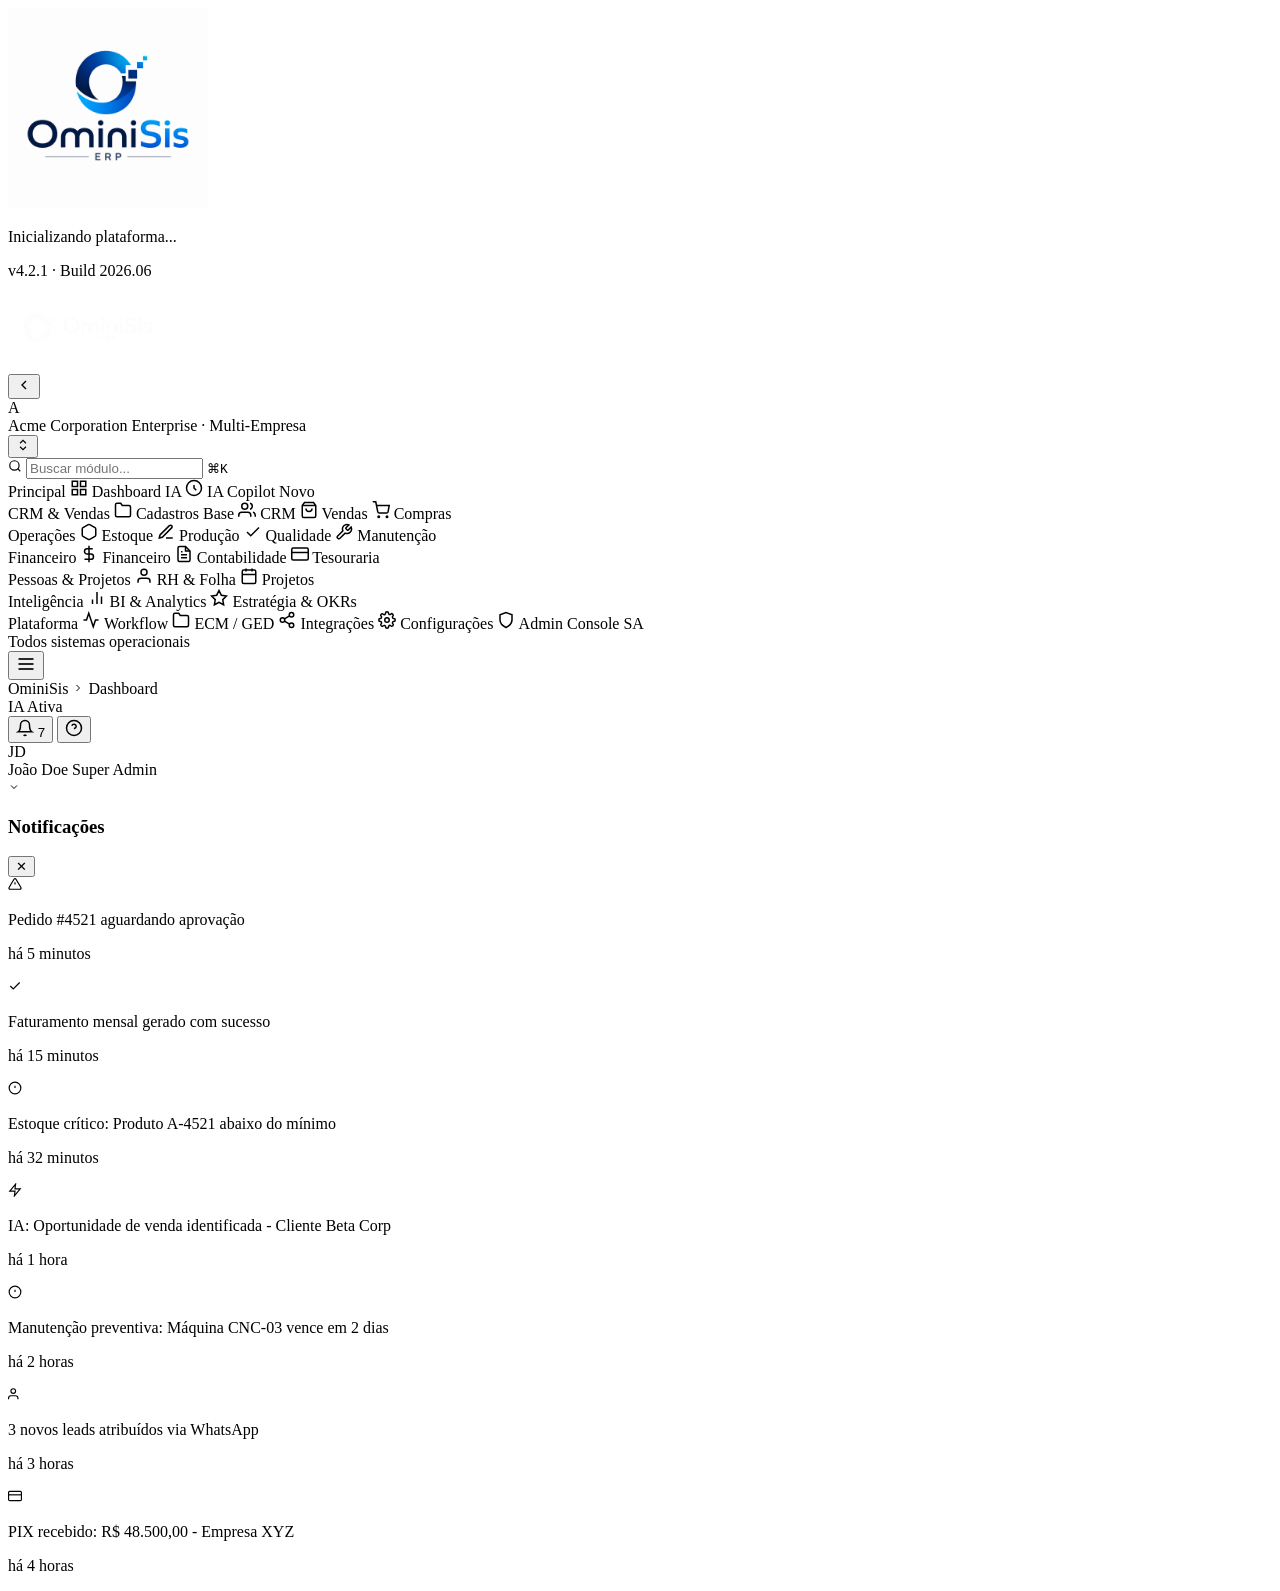
==== index.html @ b54e2d89 "Add files via upload" ====
<!DOCTYPE html>
<html lang="pt-BR">
<head>
  <meta charset="UTF-8" />
  <meta name="viewport" content="width=device-width, initial-scale=1.0" />
  <title>OminiSis Enterprise Platform</title>
  <meta name="description" content="OminiSis Enterprise — Plataforma ERP SaaS completa com IA, CRM, BI, Workflow e muito mais." />
  <link rel="preconnect" href="https://fonts.googleapis.com" />
  <link rel="preconnect" href="https://fonts.gstatic.com" crossorigin />
  <link href="https://fonts.googleapis.com/css2?family=Inter:wght@300;400;500;600;700;800;900&family=JetBrains+Mono:wght@400;500&display=swap" rel="stylesheet" />
  <link rel="stylesheet" href="styles/main.css?v=12" />
  <link rel="stylesheet" href="styles/sidebar.css?v=12" />
  <link rel="stylesheet" href="styles/modules.css?v=12" />
  <link rel="stylesheet" href="styles/charts.css?v=12" />
</head>
<body>
  <!-- Splash Screen -->
  <div id="splash-screen" class="splash-screen">
    <div class="splash-content">
      <div class="splash-logo">
        <div class="splash-icon">
          <!-- Logo Placeholder for Splash -->
          <img src="logo.png" alt="OminiSis Logo" onerror="this.src='https://placehold.co/180x60/0070f2/ffffff?text=OS'" style="max-width:200px; height:auto;">
        </div>
        <div class="splash-brand" style="text-align: center; display:none;">
          <!-- Hide the text brand since the logo already contains the text -->
          <h1 style="font-size: 52px; font-weight: 700; letter-spacing: -1px; margin: 0; color: var(--text-primary);">OminiSis</h1>
          <div style="display: flex; align-items: center; justify-content: center; gap: 12px; margin-top: 4px;">
            <div style="height: 1px; background: var(--text-muted); width: 50px; opacity: 0.6;"></div>
            <span style="font-size: 16px; letter-spacing: 8px; font-weight: 500; color: var(--text-secondary); margin-right: -8px;">ERP</span>
            <div style="height: 1px; background: var(--text-muted); width: 50px; opacity: 0.6;"></div>
          </div>
        </div>
      </div>
      <div class="splash-progress">
        <div class="splash-bar">
          <div class="splash-bar-fill" id="splash-bar-fill"></div>
        </div>
        <p class="splash-status" id="splash-status">Inicializando plataforma...</p>
      </div>
      <div class="splash-version">v4.2.1 · Build 2026.06</div>
    </div>
  </div>

  <!-- Main App -->
  <div id="app" class="app hidden">

    <!-- Sidebar -->
    <aside class="sidebar" id="sidebar">
      <div class="sidebar-header">
        <div class="brand">
          <div class="brand-icon">
            <!-- Logo Placeholder for Sidebar -->
            <img src="logo-white.png" alt="OminiSis" onerror="this.src='https://placehold.co/150x50/2b303b/ffffff?text=OS'" style="width:160px; height:auto;">
          </div>
          <div class="brand-text" style="display: none; flex-direction: column; justify-content: center;">
            <span class="brand-name" style="font-weight: 700; font-size: 18px; letter-spacing: -0.5px; color: #ffffff; line-height: 1;">OminiSis</span>
            <div style="display: flex; align-items: center; gap: 6px; margin-top: 4px;">
              <div style="height: 1px; background: #ffffff; width: 14px; opacity: 0.6;"></div>
              <span class="brand-version" style="font-size: 9px; letter-spacing: 3px; font-weight: 500; color: #ffffff; line-height: 1; margin-right: -3px;">ERP</span>
              <div style="height: 1px; background: #ffffff; width: 14px; opacity: 0.6;"></div>
            </div>
          </div>
        </div>
        <button class="sidebar-collapse-btn" id="sidebar-collapse-btn" title="Recolher menu">
          <svg width="16" height="16" viewBox="0 0 24 24" fill="none" stroke="currentColor" stroke-width="2"><path d="M15 18l-6-6 6-6"/></svg>
        </button>
      </div>

      <!-- Tenant Selector -->
      <div class="tenant-selector">
        <div class="tenant-avatar">A</div>
        <div class="tenant-info">
          <span class="tenant-name">Acme Corporation</span>
          <span class="tenant-plan">Enterprise · Multi-Empresa</span>
        </div>
        <button class="tenant-switch-btn" title="Trocar empresa">
          <svg width="14" height="14" viewBox="0 0 24 24" fill="none" stroke="currentColor" stroke-width="2"><path d="M7 15l5 5 5-5"/><path d="M7 9l5-5 5 5"/></svg>
        </button>
      </div>

      <!-- Search -->
      <div class="sidebar-search">
        <svg width="14" height="14" viewBox="0 0 24 24" fill="none" stroke="currentColor" stroke-width="2"><circle cx="11" cy="11" r="8"/><path d="m21 21-4.35-4.35"/></svg>
        <input type="text" placeholder="Buscar módulo..." id="sidebar-search-input" />
        <kbd>⌘K</kbd>
      </div>

      <!-- Navigation -->
      <nav class="sidebar-nav" id="sidebar-nav">
        <div class="nav-section">
          <span class="nav-section-label">Principal</span>
          <a class="nav-item active" data-module="dashboard" id="nav-dashboard">
            <span class="nav-icon">
              <svg width="18" height="18" viewBox="0 0 24 24" fill="none" stroke="currentColor" stroke-width="2"><rect x="3" y="3" width="7" height="7"/><rect x="14" y="3" width="7" height="7"/><rect x="14" y="14" width="7" height="7"/><rect x="3" y="14" width="7" height="7"/></svg>
            </span>
            <span class="nav-label">Dashboard</span>
            <span class="nav-badge nav-badge-ai">IA</span>
          </a>
          <a class="nav-item" data-module="ai-copilot" id="nav-ai">
            <span class="nav-icon">
              <svg width="18" height="18" viewBox="0 0 24 24" fill="none" stroke="currentColor" stroke-width="2"><path d="M12 2a10 10 0 0 1 10 10 10 10 0 0 1-10 10A10 10 0 0 1 2 12 10 10 0 0 1 12 2"/><path d="M12 8v4l3 3"/></svg>
            </span>
            <span class="nav-label">IA Copilot</span>
            <span class="nav-badge nav-badge-new">Novo</span>
          </a>
        </div>

        <div class="nav-section">
          <span class="nav-section-label">CRM & Vendas</span>
          <a class="nav-item" data-module="masterdata" id="nav-masterdata">
            <span class="nav-icon"><svg width="18" height="18" viewBox="0 0 24 24" fill="none" stroke="currentColor" stroke-width="2"><path d="M22 19a2 2 0 0 1-2 2H4a2 2 0 0 1-2-2V5a2 2 0 0 1 2-2h5l2 3h9a2 2 0 0 1 2 2z"/></svg></span>
            <span class="nav-label">Cadastros Base</span>
          </a>
          <a class="nav-item" data-module="crm" id="nav-crm">
            <span class="nav-icon"><svg width="18" height="18" viewBox="0 0 24 24" fill="none" stroke="currentColor" stroke-width="2"><path d="M17 21v-2a4 4 0 0 0-4-4H5a4 4 0 0 0-4 4v2"/><circle cx="9" cy="7" r="4"/><path d="M23 21v-2a4 4 0 0 0-3-3.87"/><path d="M16 3.13a4 4 0 0 1 0 7.75"/></svg></span>
            <span class="nav-label">CRM</span>
          </a>
          <a class="nav-item" data-module="sales" id="nav-sales">
            <span class="nav-icon"><svg width="18" height="18" viewBox="0 0 24 24" fill="none" stroke="currentColor" stroke-width="2"><path d="M6 2 3 6v14a2 2 0 0 0 2 2h14a2 2 0 0 0 2-2V6l-3-4z"/><line x1="3" y1="6" x2="21" y2="6"/><path d="M16 10a4 4 0 0 1-8 0"/></svg></span>
            <span class="nav-label">Vendas</span>
          </a>
          <a class="nav-item" data-module="purchase" id="nav-purchase">
            <span class="nav-icon"><svg width="18" height="18" viewBox="0 0 24 24" fill="none" stroke="currentColor" stroke-width="2"><circle cx="9" cy="21" r="1"/><circle cx="20" cy="21" r="1"/><path d="M1 1h4l2.68 13.39a2 2 0 0 0 2 1.61h9.72a2 2 0 0 0 2-1.61L23 6H6"/></svg></span>
            <span class="nav-label">Compras</span>
          </a>
        </div>

        <div class="nav-section">
          <span class="nav-section-label">Operações</span>
          <a class="nav-item" data-module="inventory" id="nav-inventory">
            <span class="nav-icon"><svg width="18" height="18" viewBox="0 0 24 24" fill="none" stroke="currentColor" stroke-width="2"><path d="M21 16V8a2 2 0 0 0-1-1.73l-7-4a2 2 0 0 0-2 0l-7 4A2 2 0 0 0 3 8v8a2 2 0 0 0 1 1.73l7 4a2 2 0 0 0 2 0l7-4A2 2 0 0 0 21 16z"/></svg></span>
            <span class="nav-label">Estoque</span>
          </a>
          <a class="nav-item" data-module="production" id="nav-production">
            <span class="nav-icon"><svg width="18" height="18" viewBox="0 0 24 24" fill="none" stroke="currentColor" stroke-width="2"><path d="M12 20h9"/><path d="M16.5 3.5a2.121 2.121 0 0 1 3 3L7 19l-4 1 1-4L16.5 3.5z"/></svg></span>
            <span class="nav-label">Produção</span>
          </a>
          <a class="nav-item" data-module="quality" id="nav-quality">
            <span class="nav-icon"><svg width="18" height="18" viewBox="0 0 24 24" fill="none" stroke="currentColor" stroke-width="2"><polyline points="20 6 9 17 4 12"/></svg></span>
            <span class="nav-label">Qualidade</span>
          </a>
          <a class="nav-item" data-module="maintenance" id="nav-maintenance">
            <span class="nav-icon"><svg width="18" height="18" viewBox="0 0 24 24" fill="none" stroke="currentColor" stroke-width="2"><path d="M14.7 6.3a1 1 0 0 0 0 1.4l1.6 1.6a1 1 0 0 0 1.4 0l3.77-3.77a6 6 0 0 1-7.94 7.94l-6.91 6.91a2.12 2.12 0 0 1-3-3l6.91-6.91a6 6 0 0 1 7.94-7.94l-3.76 3.76z"/></svg></span>
            <span class="nav-label">Manutenção</span>
          </a>
        </div>

        <div class="nav-section">
          <span class="nav-section-label">Financeiro</span>
          <a class="nav-item" data-module="finance" id="nav-finance">
            <span class="nav-icon"><svg width="18" height="18" viewBox="0 0 24 24" fill="none" stroke="currentColor" stroke-width="2"><line x1="12" y1="1" x2="12" y2="23"/><path d="M17 5H9.5a3.5 3.5 0 0 0 0 7h5a3.5 3.5 0 0 1 0 7H6"/></svg></span>
            <span class="nav-label">Financeiro</span>
          </a>
          <a class="nav-item" data-module="accounting" id="nav-accounting">
            <span class="nav-icon"><svg width="18" height="18" viewBox="0 0 24 24" fill="none" stroke="currentColor" stroke-width="2"><path d="M14 2H6a2 2 0 0 0-2 2v16a2 2 0 0 0 2 2h12a2 2 0 0 0 2-2V8z"/><polyline points="14 2 14 8 20 8"/><line x1="16" y1="13" x2="8" y2="13"/><line x1="16" y1="17" x2="8" y2="17"/><polyline points="10 9 9 9 8 9"/></svg></span>
            <span class="nav-label">Contabilidade</span>
          </a>
          <a class="nav-item" data-module="treasury" id="nav-treasury">
            <span class="nav-icon"><svg width="18" height="18" viewBox="0 0 24 24" fill="none" stroke="currentColor" stroke-width="2"><rect x="1" y="4" width="22" height="16" rx="2" ry="2"/><line x1="1" y1="10" x2="23" y2="10"/></svg></span>
            <span class="nav-label">Tesouraria</span>
          </a>
        </div>

        <div class="nav-section">
          <span class="nav-section-label">Pessoas & Projetos</span>
          <a class="nav-item" data-module="hr" id="nav-hr">
            <span class="nav-icon"><svg width="18" height="18" viewBox="0 0 24 24" fill="none" stroke="currentColor" stroke-width="2"><path d="M20 21v-2a4 4 0 0 0-4-4H8a4 4 0 0 0-4 4v2"/><circle cx="12" cy="7" r="4"/></svg></span>
            <span class="nav-label">RH & Folha</span>
          </a>
          <a class="nav-item" data-module="projects" id="nav-projects">
            <span class="nav-icon"><svg width="18" height="18" viewBox="0 0 24 24" fill="none" stroke="currentColor" stroke-width="2"><rect x="3" y="4" width="18" height="18" rx="2" ry="2"/><line x1="16" y1="2" x2="16" y2="6"/><line x1="8" y1="2" x2="8" y2="6"/><line x1="3" y1="10" x2="21" y2="10"/></svg></span>
            <span class="nav-label">Projetos</span>
          </a>
        </div>

        <div class="nav-section">
          <span class="nav-section-label">Inteligência</span>
          <a class="nav-item" data-module="bi" id="nav-bi">
            <span class="nav-icon"><svg width="18" height="18" viewBox="0 0 24 24" fill="none" stroke="currentColor" stroke-width="2"><line x1="18" y1="20" x2="18" y2="10"/><line x1="12" y1="20" x2="12" y2="4"/><line x1="6" y1="20" x2="6" y2="14"/></svg></span>
            <span class="nav-label">BI & Analytics</span>
          </a>
          <a class="nav-item" data-module="strategy" id="nav-strategy">
            <span class="nav-icon"><svg width="18" height="18" viewBox="0 0 24 24" fill="none" stroke="currentColor" stroke-width="2"><polygon points="12 2 15.09 8.26 22 9.27 17 14.14 18.18 21.02 12 17.77 5.82 21.02 7 14.14 2 9.27 8.91 8.26 12 2"/></svg></span>
            <span class="nav-label">Estratégia & OKRs</span>
          </a>
        </div>

        <div class="nav-section">
          <span class="nav-section-label">Plataforma</span>
          <a class="nav-item" data-module="workflow" id="nav-workflow">
            <span class="nav-icon"><svg width="18" height="18" viewBox="0 0 24 24" fill="none" stroke="currentColor" stroke-width="2"><polyline points="22 12 18 12 15 21 9 3 6 12 2 12"/></svg></span>
            <span class="nav-label">Workflow</span>
          </a>
          <a class="nav-item" data-module="documents" id="nav-documents">
            <span class="nav-icon"><svg width="18" height="18" viewBox="0 0 24 24" fill="none" stroke="currentColor" stroke-width="2"><path d="M22 19a2 2 0 0 1-2 2H4a2 2 0 0 1-2-2V5a2 2 0 0 1 2-2h5l2 3h9a2 2 0 0 1 2 2z"/></svg></span>
            <span class="nav-label">ECM / GED</span>
          </a>
          <a class="nav-item" data-module="integrations" id="nav-integrations">
            <span class="nav-icon"><svg width="18" height="18" viewBox="0 0 24 24" fill="none" stroke="currentColor" stroke-width="2"><circle cx="18" cy="5" r="3"/><circle cx="6" cy="12" r="3"/><circle cx="18" cy="19" r="3"/><line x1="8.59" y1="13.51" x2="15.42" y2="17.49"/><line x1="15.41" y1="6.51" x2="8.59" y2="10.49"/></svg></span>
            <span class="nav-label">Integrações</span>
          </a>
          <a class="nav-item" data-module="settings" id="nav-settings">
            <span class="nav-icon"><svg width="18" height="18" viewBox="0 0 24 24" fill="none" stroke="currentColor" stroke-width="2"><circle cx="12" cy="12" r="3"/><path d="M19.4 15a1.65 1.65 0 0 0 .33 1.82l.06.06a2 2 0 0 1-2.83 2.83l-.06-.06a1.65 1.65 0 0 0-1.82-.33 1.65 1.65 0 0 0-1 1.51V21a2 2 0 0 1-4 0v-.09A1.65 1.65 0 0 0 9 19.4a1.65 1.65 0 0 0-1.82.33l-.06.06a2 2 0 0 1-2.83-2.83l.06-.06A1.65 1.65 0 0 0 4.68 15a1.65 1.65 0 0 0-1.51-1H3a2 2 0 0 1 0-4h.09A1.65 1.65 0 0 0 4.6 9a1.65 1.65 0 0 0-.33-1.82l-.06-.06a2 2 0 0 1 2.83-2.83l.06.06A1.65 1.65 0 0 0 9 4.68a1.65 1.65 0 0 0 1-1.51V3a2 2 0 0 1 4 0v.09a1.65 1.65 0 0 0 1 1.51 1.65 1.65 0 0 0 1.82-.33l.06-.06a2 2 0 0 1 2.83 2.83l-.06.06A1.65 1.65 0 0 0 19.4 9a1.65 1.65 0 0 0 1.51 1H21a2 2 0 0 1 0 4h-.09a1.65 1.65 0 0 0-1.51 1z"/></svg></span>
            <span class="nav-label">Configurações</span>
          </a>
          <a class="nav-item" data-module="admin" id="nav-admin">
            <span class="nav-icon"><svg width="18" height="18" viewBox="0 0 24 24" fill="none" stroke="currentColor" stroke-width="2"><path d="M12 22s8-4 8-10V5l-8-3-8 3v7c0 6 8 10 8 10z"/></svg></span>
            <span class="nav-label">Admin Console</span>
            <span class="nav-badge nav-badge-admin">SA</span>
          </a>
        </div>
      </nav>

      <!-- Sidebar Footer -->
      <div class="sidebar-footer">
        <div class="system-health">
          <div class="health-dot health-dot-ok"></div>
          <span>Todos sistemas operacionais</span>
        </div>
      </div>
    </aside>

    <!-- Main Content -->
    <div class="main-wrapper">
      <!-- Top Bar -->
      <header class="topbar">
        <div class="topbar-left">
          <button class="mobile-menu-btn" id="mobile-menu-btn">
            <svg width="20" height="20" viewBox="0 0 24 24" fill="none" stroke="currentColor" stroke-width="2"><line x1="3" y1="12" x2="21" y2="12"/><line x1="3" y1="6" x2="21" y2="6"/><line x1="3" y1="18" x2="21" y2="18"/></svg>
          </button>
          <div class="breadcrumb" id="breadcrumb">
            <span>OminiSis</span>
            <svg width="12" height="12" viewBox="0 0 24 24" fill="none" stroke="currentColor" stroke-width="2"><polyline points="9 18 15 12 9 6"/></svg>
            <span id="breadcrumb-current">Dashboard</span>
          </div>
        </div>
        <div class="topbar-right">
          <div class="topbar-ai-status">
            <div class="ai-pulse"></div>
            <span>IA Ativa</span>
          </div>
          <button class="topbar-btn" id="theme-toggle-btn" title="Alternar Tema" style="display: none;">
            <svg id="theme-icon-moon" width="18" height="18" viewBox="0 0 24 24" fill="none" stroke="currentColor" stroke-width="2"><path d="M21 12.79A9 9 0 1 1 11.21 3 7 7 0 0 0 21 12.79z"></path></svg>
            <svg id="theme-icon-sun" width="18" height="18" viewBox="0 0 24 24" fill="none" stroke="currentColor" stroke-width="2" style="display:none;"><circle cx="12" cy="12" r="5"></circle><line x1="12" y1="1" x2="12" y2="3"></line><line x1="12" y1="21" x2="12" y2="23"></line><line x1="4.22" y1="4.22" x2="5.64" y2="5.64"></line><line x1="18.36" y1="18.36" x2="19.78" y2="19.78"></line><line x1="1" y1="12" x2="3" y2="12"></line><line x1="21" y1="12" x2="23" y2="12"></line><line x1="4.22" y1="19.78" x2="5.64" y2="18.36"></line><line x1="18.36" y1="5.64" x2="19.78" y2="4.22"></line></svg>
          </button>
          <button class="topbar-btn" id="notifications-btn" title="Notificações">
            <svg width="18" height="18" viewBox="0 0 24 24" fill="none" stroke="currentColor" stroke-width="2"><path d="M18 8A6 6 0 0 0 6 8c0 7-3 9-3 9h18s-3-2-3-9"/><path d="M13.73 21a2 2 0 0 1-3.46 0"/></svg>
            <span class="topbar-badge">7</span>
          </button>
          <button class="topbar-btn" title="Ajuda">
            <svg width="18" height="18" viewBox="0 0 24 24" fill="none" stroke="currentColor" stroke-width="2"><circle cx="12" cy="12" r="10"/><path d="M9.09 9a3 3 0 0 1 5.83 1c0 2-3 3-3 3"/><line x1="12" y1="17" x2="12.01" y2="17"/></svg>
          </button>
          <div class="user-menu">
            <div class="user-avatar">JD</div>
            <div class="user-info">
              <span class="user-name">João Doe</span>
              <span class="user-role">Super Admin</span>
            </div>
            <svg width="12" height="12" viewBox="0 0 24 24" fill="none" stroke="currentColor" stroke-width="2"><polyline points="6 9 12 15 18 9"/></svg>
          </div>
        </div>
      </header>

      <!-- Module Content -->
      <main class="content" id="content">
        <!-- Modules loaded dynamically -->
      </main>
    </div>
  </div>

  <!-- Notification Panel -->
  <div class="notification-panel" id="notification-panel">
    <div class="notification-header">
      <h3>Notificações</h3>
      <button class="notif-close" id="notif-close">✕</button>
    </div>
    <div class="notification-list">
      <div class="notif-item notif-unread">
        <div class="notif-icon notif-icon-warning">
          <svg width="14" height="14" viewBox="0 0 24 24" fill="none" stroke="currentColor" stroke-width="2"><path d="M10.29 3.86L1.82 18a2 2 0 0 0 1.71 3h16.94a2 2 0 0 0 1.71-3L13.71 3.86a2 2 0 0 0-3.42 0z"/><line x1="12" y1="9" x2="12" y2="13"/><line x1="12" y1="17" x2="12.01" y2="17"/></svg>
        </div>
        <div class="notif-content">
          <p class="notif-title">Pedido #4521 aguardando aprovação</p>
          <p class="notif-time">há 5 minutos</p>
        </div>
      </div>
      <div class="notif-item notif-unread">
        <div class="notif-icon notif-icon-success">
          <svg width="14" height="14" viewBox="0 0 24 24" fill="none" stroke="currentColor" stroke-width="2"><polyline points="20 6 9 17 4 12"/></svg>
        </div>
        <div class="notif-content">
          <p class="notif-title">Faturamento mensal gerado com sucesso</p>
          <p class="notif-time">há 15 minutos</p>
        </div>
      </div>
      <div class="notif-item notif-unread">
        <div class="notif-icon notif-icon-info">
          <svg width="14" height="14" viewBox="0 0 24 24" fill="none" stroke="currentColor" stroke-width="2"><circle cx="12" cy="12" r="10"/><line x1="12" y1="8" x2="12" y2="12"/><line x1="12" y1="16" x2="12.01" y2="16"/></svg>
        </div>
        <div class="notif-content">
          <p class="notif-title">Estoque crítico: Produto A-4521 abaixo do mínimo</p>
          <p class="notif-time">há 32 minutos</p>
        </div>
      </div>
      <div class="notif-item">
        <div class="notif-icon notif-icon-ai">
          <svg width="14" height="14" viewBox="0 0 24 24" fill="none" stroke="currentColor" stroke-width="2"><polygon points="13 2 3 14 12 14 11 22 21 10 12 10 13 2"/></svg>
        </div>
        <div class="notif-content">
          <p class="notif-title">IA: Oportunidade de venda identificada - Cliente Beta Corp</p>
          <p class="notif-time">há 1 hora</p>
        </div>
      </div>
      <div class="notif-item">
        <div class="notif-icon notif-icon-warning">
          <svg width="14" height="14" viewBox="0 0 24 24" fill="none" stroke="currentColor" stroke-width="2"><circle cx="12" cy="12" r="10"/><line x1="12" y1="8" x2="12" y2="12"/><line x1="12" y1="16" x2="12.01" y2="16"/></svg>
        </div>
        <div class="notif-content">
          <p class="notif-title">Manutenção preventiva: Máquina CNC-03 vence em 2 dias</p>
          <p class="notif-time">há 2 horas</p>
        </div>
      </div>
      <div class="notif-item">
        <div class="notif-icon notif-icon-info">
          <svg width="14" height="14" viewBox="0 0 24 24" fill="none" stroke="currentColor" stroke-width="2"><path d="M17 21v-2a4 4 0 0 0-4-4H5a4 4 0 0 0-4 4v2"/><circle cx="9" cy="7" r="4"/></svg>
        </div>
        <div class="notif-content">
          <p class="notif-title">3 novos leads atribuídos via WhatsApp</p>
          <p class="notif-time">há 3 horas</p>
        </div>
      </div>
      <div class="notif-item">
        <div class="notif-icon notif-icon-success">
          <svg width="14" height="14" viewBox="0 0 24 24" fill="none" stroke="currentColor" stroke-width="2"><rect x="1" y="4" width="22" height="16" rx="2"/><line x1="1" y1="10" x2="23" y2="10"/></svg>
        </div>
        <div class="notif-content">
          <p class="notif-title">PIX recebido: R$ 48.500,00 - Empresa XYZ</p>
          <p class="notif-time">há 4 horas</p>
        </div>
      </div>
    </div>
  </div>

  <!-- Global Modal Container -->
  <div class="modal-overlay" id="modal-overlay" style="display:none;" onclick="if(event.target===this) hideAppModal()">
    <div class="modal-box" id="modal-content">
      <!-- Modal content injected here -->
    </div>
  </div>
  <div id="print-area" class="print-only"></div>

  <script src="js/data.js?v=6"></script>
  <script src="js/charts.js?v=5"></script>
  <script src="js/modules/dashboard.js?v=5"></script>
  <script src="js/modules/cadastros.js?v=16"></script>
  <script src="js/modules/crm.js?v=5"></script>
  <script src="js/modules/sales.js?v=9"></script>
  <script src="js/modules/purchase.js?v=8"></script>
  <script src="js/modules/inventory.js?v=7"></script>
  <script src="js/modules/production.js?v=6"></script>
  <script src="js/modules/quality.js?v=5"></script>
  <script src="js/modules/maintenance.js?v=5"></script>
  <script src="js/modules/finance.js?v=5"></script>
  <script src="js/modules/accounting.js?v=5"></script>
  <script src="js/modules/treasury.js?v=5"></script>
  <script src="js/modules/hr.js?v=5"></script>
  <script src="js/modules/projects.js?v=5"></script>
  <script src="js/modules/bi.js?v=5"></script>
  <script src="js/modules/strategy.js?v=5"></script>
  <script src="js/modules/workflow.js?v=5"></script>
  <script src="js/modules/documents.js?v=5"></script>
  <script src="js/modules/integrations.js?v=5"></script>
  <script src="js/modules/settings.js?v=5"></script>
  <script src="js/modules/admin.js?v=5"></script>
  <script src="js/modules/ai-copilot.js?v=5"></script>
  <script src="js/app.js?v=6"></script>
</body>
</html>
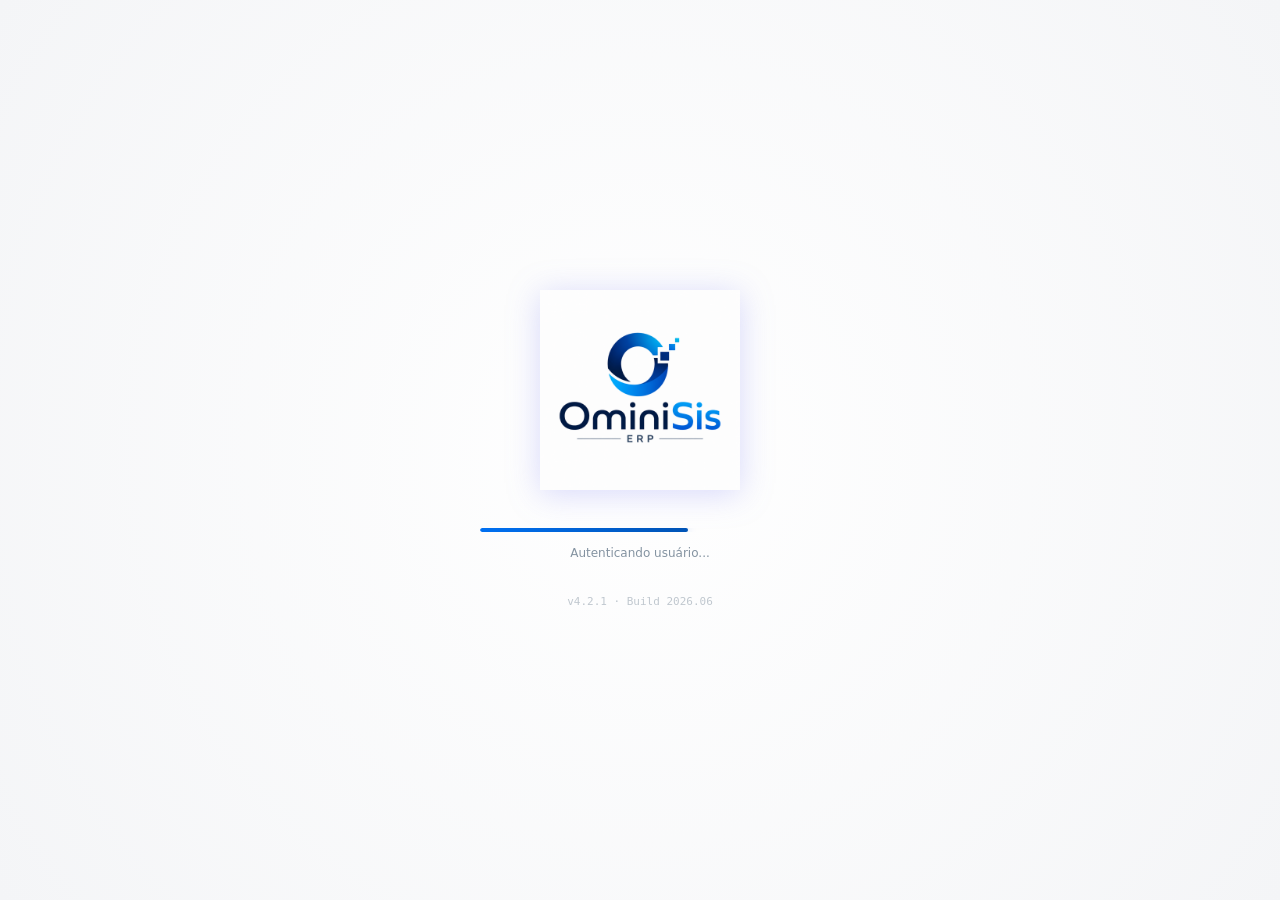
==== commit 0bd99709: "Add files via upload" ====
--- a/index.html
+++ b/index.html
@@ -350,7 +350,7 @@
   </div>
   <div id="print-area" class="print-only"></div>
 
-  <script src="js/data.js?v=6"></script>
+  <script src="js/data.js?v=7"></script>
   <script src="js/charts.js?v=5"></script>
   <script src="js/modules/dashboard.js?v=5"></script>
   <script src="js/modules/cadastros.js?v=16"></script>
@@ -358,7 +358,7 @@
   <script src="js/modules/sales.js?v=9"></script>
   <script src="js/modules/purchase.js?v=8"></script>
   <script src="js/modules/inventory.js?v=7"></script>
-  <script src="js/modules/production.js?v=6"></script>
+  <script src="js/modules/production.js?v=7"></script>
   <script src="js/modules/quality.js?v=5"></script>
   <script src="js/modules/maintenance.js?v=5"></script>
   <script src="js/modules/finance.js?v=5"></script>
--- a/styles/main.css
+++ b/styles/main.css
@@ -0,0 +1,1354 @@
+/* ============================================================
+   OminiSis Enterprise — Main CSS
+   Design System: Dark glassmorphism premium UI
+   ============================================================ */
+
+:root {
+  /* Layout */
+  --sidebar-width: 260px;
+  --sidebar-collapsed-width: 72px;
+  --topbar-height: 64px;
+
+  /* Fiori Light Theme Colors */
+  --bg-base: #f4f5f7; /* Very light gray/blue background */
+  --bg-surface: rgba(255, 255, 255, 0.8);
+  --bg-elevated: #ffffff; /* White cards */
+  --bg-card: #ffffff;
+  --bg-card-hover: #f9f9fc;
+
+  /* Borders */
+  --border-subtle: rgba(0, 0, 0, 0.05);
+  --border-default: rgba(0, 0, 0, 0.1);
+  --border-strong: rgba(0, 0, 0, 0.15);
+
+  /* Typography */
+  --text-primary: #1d2d3e; /* Dark slate text */
+  --text-secondary: #566472;
+  --text-muted: #8493a1;
+  --text-brand: #0f828f;
+
+  /* Brand Colors (Fiori style blues) */
+  --brand-primary: #0070f2;
+  --brand-success: #107e3e;
+  --brand-warning: #e9730c;
+  --brand-danger: #bb0000;
+  --brand-info: #0070f2;
+  --brand-accent: #0f828f;
+
+  /* Sidebar Specific (Dark Sidebar contrast) */
+  --sidebar-bg: #2b303b;
+  --sidebar-text: #ffffff;
+  --sidebar-text-muted: rgba(255, 255, 255, 0.75); /* Whiter text for better contrast */
+  --sidebar-hover: rgba(255,255,255,0.05);
+  --sidebar-active: rgba(0,112,242,0.15);
+  --sidebar-active-border: #0070f2;
+
+  /* Gradients */
+  --grad-brand: linear-gradient(135deg, #0070f2 0%, #0054b6 100%);
+  --grad-success: linear-gradient(135deg, #107e3e 0%, #0c612f 100%);
+  --grad-warning: linear-gradient(135deg, #e9730c 0%, #d97706 100%);
+  --grad-danger: linear-gradient(135deg, #bb0000 0%, #900000 100%);
+  --grad-teal: linear-gradient(135deg, #0f828f 0%, #086d78 100%);
+  
+  /* Shadows (Fiori style softer shadows) */
+  --shadow-sm: 0 1px 3px rgba(0,0,0,0.08);
+  --shadow-md: 0 4px 8px rgba(0,0,0,0.06);
+  --shadow-lg: 0 8px 24px rgba(0,0,0,0.08);
+  --shadow-glow: 0 0 15px rgba(0, 112, 242, 0.15);
+
+  /* Radius */
+  --radius-sm: 4px;
+  --radius-md: 8px;
+  --radius-lg: 12px;
+  --radius-xl: 16px;
+  --radius-full: 9999px;
+
+  /* Transitions */
+  --trans-fast: 150ms ease;
+  --trans-base: 250ms ease;
+  --trans-slow: 400ms cubic-bezier(0.4, 0, 0.2, 1);
+}
+
+/* ============================================================
+   Reset & Base
+   ============================================================ */
+*, *::before, *::after { box-sizing: border-box; margin: 0; padding: 0; }
+
+html { scroll-behavior: smooth; }
+
+body {
+  font-family: 'Inter', system-ui, sans-serif;
+  background: var(--bg-base);
+  color: var(--text-primary);
+  min-height: 100vh;
+  overflow: hidden;
+  font-size: 14px;
+  line-height: 1.5;
+  -webkit-font-smoothing: antialiased;
+}
+
+/* ============================================================
+   Splash Screen
+   ============================================================ */
+.splash-screen {
+  position: fixed;
+  inset: 0;
+  z-index: 9999;
+  background: radial-gradient(circle at 50% 50%, var(--bg-elevated) 0%, var(--bg-base) 100%);
+  display: flex;
+  align-items: center;
+  justify-content: center;
+  transition: opacity 0.5s ease, visibility 0.5s ease;
+}
+
+.splash-screen.fade-out {
+  opacity: 0;
+  visibility: hidden;
+}
+
+.splash-content {
+  display: flex;
+  flex-direction: column;
+  align-items: center;
+  gap: 32px;
+  animation: splashEntrance 0.6s ease forwards;
+}
+
+@keyframes splashEntrance {
+  from { opacity: 0; transform: translateY(20px); }
+  to { opacity: 1; transform: translateY(0); }
+}
+
+.splash-logo {
+  display: flex;
+  align-items: center;
+  gap: 20px;
+}
+
+.splash-icon {
+  animation: logoFloat 3s ease-in-out infinite;
+  filter: drop-shadow(0 4px 16px rgba(99,102,241,0.25));
+}
+
+@keyframes logoFloat {
+  0%, 100% { transform: translateY(0px); }
+  50% { transform: translateY(-8px); }
+}
+
+.splash-brand h1 {
+  font-size: 48px;
+  font-weight: 800;
+  letter-spacing: -2px;
+}
+
+.splash-brand span {
+  font-size: 14px;
+  color: var(--text-secondary);
+  text-transform: uppercase;
+  letter-spacing: 4px;
+  font-weight: 500;
+}
+
+.splash-progress {
+  width: 320px;
+  display: flex;
+  flex-direction: column;
+  gap: 12px;
+  align-items: center;
+}
+
+.splash-bar {
+  width: 100%;
+  height: 4px;
+  background: rgba(255, 255, 255, 0.06);
+  border-radius: var(--radius-full);
+  overflow: hidden;
+}
+
+.splash-bar-fill {
+  height: 100%;
+  width: 0%;
+  background: var(--grad-brand);
+  border-radius: var(--radius-full);
+  transition: width 0.3s ease;
+  box-shadow: 0 0 10px rgba(0, 82, 204, 0.3);
+}
+
+.splash-status {
+  font-size: 12px;
+  color: var(--text-muted);
+  font-weight: 500;
+}
+
+.splash-version {
+  font-family: 'JetBrains Mono', monospace;
+  font-size: 11px;
+  color: var(--text-muted);
+  opacity: 0.5;
+}
+
+/* ============================================================
+   App Layout
+   ============================================================ */
+.app {
+  display: grid;
+  grid-template-columns: var(--sidebar-width) 1fr;
+  height: 100vh;
+  overflow: hidden;
+  transition: grid-template-columns var(--trans-slow);
+}
+
+.app.hidden { display: none; }
+
+.app.sidebar-collapsed {
+  grid-template-columns: var(--sidebar-collapsed-width) 1fr;
+}
+
+.main-wrapper {
+  display: flex;
+  flex-direction: column;
+  overflow: hidden;
+  min-width: 0;
+}
+
+/* ============================================================
+   Topbar
+   ============================================================ */
+.topbar {
+  height: var(--topbar-height);
+  background: var(--bg-surface);
+  border-bottom: 1px solid var(--border-subtle);
+  display: flex;
+  align-items: center;
+  justify-content: space-between;
+  padding: 0 24px;
+  flex-shrink: 0;
+  position: relative;
+  z-index: 10;
+  backdrop-filter: blur(12px);
+}
+
+.topbar-left { display: flex; align-items: center; gap: 16px; }
+.topbar-right { display: flex; align-items: center; gap: 12px; }
+
+.mobile-menu-btn {
+  display: none;
+  background: none;
+  border: none;
+  color: var(--text-secondary);
+  cursor: pointer;
+  padding: 6px;
+  border-radius: var(--radius-sm);
+  transition: color var(--trans-fast), background var(--trans-fast);
+}
+
+.mobile-menu-btn:hover { color: var(--text-primary); background: var(--bg-elevated); }
+
+.breadcrumb {
+  display: flex;
+  align-items: center;
+  gap: 8px;
+  font-size: 13px;
+  color: var(--text-muted);
+}
+
+.breadcrumb span:last-child { color: var(--text-primary); font-weight: 500; }
+
+.topbar-ai-status {
+  display: flex;
+  align-items: center;
+  gap: 6px;
+  background: rgba(99,102,241,0.08);
+  border: 1px solid rgba(99,102,241,0.2);
+  border-radius: var(--radius-full);
+  padding: 4px 12px;
+  font-size: 12px;
+  color: var(--text-brand);
+  font-weight: 500;
+}
+
+.ai-pulse {
+  width: 7px;
+  height: 7px;
+  border-radius: 50%;
+  background: var(--brand-primary);
+  animation: pulse 2s ease-in-out infinite;
+}
+
+@keyframes pulse {
+  0%, 100% { opacity: 1; transform: scale(1); }
+  50% { opacity: 0.5; transform: scale(0.8); }
+}
+
+.topbar-btn {
+  position: relative;
+  background: none;
+  border: none;
+  color: var(--text-secondary);
+  cursor: pointer;
+  padding: 8px;
+  border-radius: var(--radius-sm);
+  transition: color var(--trans-fast), background var(--trans-fast);
+}
+
+.topbar-btn:hover { color: var(--text-primary); background: var(--bg-elevated); }
+
+.topbar-badge {
+  position: absolute;
+  top: 2px; right: 2px;
+  background: var(--brand-danger);
+  color: white;
+  font-size: 9px;
+  font-weight: 700;
+  width: 16px; height: 16px;
+  border-radius: 50%;
+  display: flex;
+  align-items: center;
+  justify-content: center;
+}
+
+.user-menu {
+  display: flex;
+  align-items: center;
+  gap: 10px;
+  padding: 6px 12px;
+  border-radius: var(--radius-md);
+  cursor: pointer;
+  transition: background var(--trans-fast);
+}
+
+.user-menu:hover { background: var(--bg-elevated); }
+
+.user-avatar {
+  width: 32px; height: 32px;
+  border-radius: 50%;
+  background: var(--grad-brand);
+  display: flex;
+  align-items: center;
+  justify-content: center;
+  font-size: 12px;
+  font-weight: 700;
+  color: white;
+  flex-shrink: 0;
+}
+
+.user-info { display: flex; flex-direction: column; }
+.user-name { font-size: 13px; font-weight: 600; color: var(--text-primary); }
+.user-role { font-size: 11px; color: var(--text-muted); }
+
+/* ============================================================
+   Content Area
+   ============================================================ */
+.content {
+  flex: 1;
+  overflow-y: auto;
+  padding: 24px;
+  background: var(--bg-base);
+  scroll-behavior: smooth;
+}
+
+.content::-webkit-scrollbar { width: 6px; }
+.content::-webkit-scrollbar-track { background: transparent; }
+.content::-webkit-scrollbar-thumb { background: var(--border-default); border-radius: 3px; }
+.content::-webkit-scrollbar-thumb:hover { background: var(--border-strong); }
+
+/* ============================================================
+   Module Header
+   ============================================================ */
+.module-header {
+  display: flex;
+  align-items: flex-start;
+  justify-content: space-between;
+  margin-bottom: 28px;
+  gap: 16px;
+}
+
+.module-title-area { display: flex; flex-direction: column; gap: 4px; }
+
+.module-title {
+  font-size: 26px;
+  font-weight: 800;
+  color: var(--text-primary);
+  letter-spacing: -0.5px;
+  display: flex;
+  align-items: center;
+  gap: 12px;
+}
+
+.module-subtitle {
+  font-size: 13px;
+  color: var(--text-secondary);
+}
+
+.module-actions {
+  display: flex;
+  align-items: center;
+  gap: 10px;
+  flex-shrink: 0;
+}
+
+/* ============================================================
+   Buttons
+   ============================================================ */
+.btn {
+  display: inline-flex;
+  align-items: center;
+  gap: 8px;
+  padding: 8px 16px;
+  border-radius: var(--radius-md);
+  font-size: 13px;
+  font-weight: 600;
+  cursor: pointer;
+  border: none;
+  transition: all var(--trans-fast);
+  text-decoration: none;
+  white-space: nowrap;
+  font-family: inherit;
+}
+
+.btn-primary {
+  background: var(--grad-brand);
+  color: white;
+  box-shadow: 0 2px 12px rgba(99,102,241,0.3);
+}
+
+.btn-primary:hover {
+  transform: translateY(-1px);
+  box-shadow: 0 4px 20px rgba(99,102,241,0.4);
+}
+
+.btn-secondary {
+  background: var(--bg-elevated);
+  color: var(--text-primary);
+  border: 1px solid var(--border-default);
+}
+
+.btn-secondary:hover { background: var(--bg-card-hover); border-color: var(--border-strong); }
+
+.btn-ghost {
+  background: transparent;
+  color: var(--text-secondary);
+  border: 1px solid var(--border-subtle);
+}
+
+.btn-ghost:hover { background: var(--bg-elevated); color: var(--text-primary); }
+
+.btn-success {
+  background: var(--grad-success);
+  color: white;
+}
+
+.btn-danger {
+  background: var(--grad-danger);
+  color: white;
+}
+
+.btn-sm {
+  padding: 5px 10px;
+  font-size: 12px;
+  border-radius: var(--radius-sm);
+  gap: 5px;
+}
+
+.btn-icon {
+  padding: 8px;
+  border-radius: var(--radius-sm);
+}
+
+/* ============================================================
+   Cards
+   ============================================================ */
+.card {
+  background: var(--bg-card);
+  border: 1px solid var(--border-subtle);
+  border-radius: var(--radius-lg);
+  padding: 20px;
+  transition: border-color var(--trans-fast), transform var(--trans-fast), box-shadow var(--trans-fast);
+}
+
+.card:hover {
+  border-color: var(--border-default);
+}
+
+.card-header {
+  display: flex;
+  align-items: center;
+  justify-content: space-between;
+  margin-bottom: 16px;
+}
+
+.card-title {
+  font-size: 14px;
+  font-weight: 700;
+  color: var(--text-primary);
+}
+
+.card-subtitle {
+  font-size: 12px;
+  color: var(--text-muted);
+  margin-top: 2px;
+}
+
+/* KPI Cards */
+.kpi-grid {
+  display: grid;
+  grid-template-columns: repeat(auto-fit, minmax(220px, 1fr));
+  gap: 16px;
+  margin-bottom: 28px;
+}
+
+.kpi-card {
+  background: var(--bg-card);
+  border: 1px solid var(--border-subtle);
+  border-radius: var(--radius-lg);
+  padding: 20px;
+  position: relative;
+  overflow: hidden;
+  cursor: pointer;
+  transition: all var(--trans-base);
+}
+
+.kpi-card::before {
+  content: '';
+  position: absolute;
+  top: 0; left: 0; right: 0;
+  height: 3px;
+  border-radius: var(--radius-lg) var(--radius-lg) 0 0;
+}
+
+.kpi-card.kpi-primary::before { background: var(--grad-brand); }
+.kpi-card.kpi-success::before { background: var(--grad-success); }
+.kpi-card.kpi-warning::before { background: var(--grad-warning); }
+.kpi-card.kpi-danger::before { background: var(--grad-danger); }
+.kpi-card.kpi-info::before { background: var(--grad-teal); }
+
+.kpi-card:hover {
+  border-color: var(--border-default);
+  transform: translateY(-2px);
+  box-shadow: var(--shadow-md);
+}
+
+.kpi-header {
+  display: flex;
+  align-items: center;
+  justify-content: space-between;
+  margin-bottom: 12px;
+}
+
+.kpi-icon {
+  width: 40px; height: 40px;
+  border-radius: var(--radius-md);
+  display: flex;
+  align-items: center;
+  justify-content: center;
+}
+
+.kpi-icon.kpi-primary { background: rgba(99,102,241,0.15); color: var(--brand-primary); }
+.kpi-icon.kpi-success { background: rgba(16,185,129,0.15); color: var(--brand-success); }
+.kpi-icon.kpi-warning { background: rgba(245,158,11,0.15); color: var(--brand-warning); }
+.kpi-icon.kpi-danger { background: rgba(239,68,68,0.15); color: var(--brand-danger); }
+.kpi-icon.kpi-info { background: rgba(6,182,212,0.15); color: var(--brand-accent); }
+
+.kpi-trend {
+  display: flex;
+  align-items: center;
+  gap: 4px;
+  font-size: 12px;
+  font-weight: 600;
+  padding: 3px 8px;
+  border-radius: var(--radius-full);
+}
+
+.kpi-trend.up { background: rgba(16,185,129,0.15); color: var(--brand-success); }
+.kpi-trend.down { background: rgba(239,68,68,0.15); color: var(--brand-danger); }
+
+.kpi-value {
+  font-size: 28px;
+  font-weight: 800;
+  color: var(--text-primary);
+  letter-spacing: -1px;
+  line-height: 1;
+  margin-bottom: 4px;
+}
+
+.kpi-label { font-size: 12px; color: var(--text-muted); font-weight: 500; }
+
+.kpi-sparkline {
+  height: 40px;
+  margin-top: 12px;
+  opacity: 0.7;
+}
+
+/* ============================================================
+   Tables
+   ============================================================ */
+.table-container {
+  overflow: auto;
+  border-radius: var(--radius-lg);
+  border: 1px solid var(--border-subtle);
+}
+
+table {
+  width: 100%;
+  border-collapse: collapse;
+}
+
+thead th {
+  background: var(--bg-elevated);
+  padding: 12px 16px;
+  text-align: left;
+  font-size: 11px;
+  font-weight: 700;
+  color: var(--text-muted);
+  text-transform: uppercase;
+  letter-spacing: 0.8px;
+  white-space: nowrap;
+  border-bottom: 1px solid var(--border-subtle);
+  position: sticky;
+  top: 0;
+}
+
+tbody td {
+  padding: 12px 16px;
+  font-size: 13px;
+  color: var(--text-primary);
+  border-bottom: 1px solid var(--border-subtle);
+  white-space: nowrap;
+}
+
+tbody tr:last-child td { border-bottom: none; }
+
+tbody tr {
+  background: var(--bg-card);
+  transition: background var(--trans-fast);
+  cursor: pointer;
+}
+
+tbody tr:hover { background: var(--bg-card-hover); }
+
+/* ============================================================
+   Badges & Status
+   ============================================================ */
+.badge {
+  display: inline-flex;
+  align-items: center;
+  gap: 4px;
+  padding: 3px 8px;
+  border-radius: var(--radius-full);
+  font-size: 11px;
+  font-weight: 600;
+}
+
+.badge-success { background: rgba(16,185,129,0.15); color: var(--brand-success); }
+.badge-warning { background: rgba(245,158,11,0.15); color: var(--brand-warning); }
+.badge-danger { background: rgba(239,68,68,0.15); color: var(--brand-danger); }
+.badge-info { background: rgba(59,130,246,0.15); color: var(--brand-info); }
+.badge-primary { background: rgba(99,102,241,0.15); color: var(--brand-primary); }
+.badge-muted { background: rgba(255,255,255,0.06); color: var(--text-muted); }
+
+/* Status dot */
+.status-dot {
+  width: 8px; height: 8px;
+  border-radius: 50%;
+  display: inline-block;
+  flex-shrink: 0;
+}
+
+.status-dot-success { background: var(--brand-success); box-shadow: 0 0 6px rgba(16,185,129,0.5); }
+.status-dot-warning { background: var(--brand-warning); box-shadow: 0 0 6px rgba(245,158,11,0.5); }
+.status-dot-danger { background: var(--brand-danger); box-shadow: 0 0 6px rgba(239,68,68,0.5); }
+.status-dot-muted { background: var(--text-muted); }
+
+/* ============================================================
+   Grid Layouts
+   ============================================================ */
+.grid-2 { display: grid; grid-template-columns: 1fr 1fr; gap: 20px; }
+.grid-3 { display: grid; grid-template-columns: 1fr 1fr 1fr; gap: 20px; }
+.grid-4 { display: grid; grid-template-columns: 1fr 1fr 1fr 1fr; gap: 16px; }
+
+.grid-2-1 { display: grid; grid-template-columns: 2fr 1fr; gap: 20px; }
+.grid-1-2 { display: grid; grid-template-columns: 1fr 2fr; gap: 20px; }
+
+/* ============================================================
+   Tabs
+   ============================================================ */
+.tab-nav {
+  display: flex;
+  gap: 2px;
+  background: var(--bg-elevated);
+  border-radius: var(--radius-md);
+  padding: 3px;
+  margin-bottom: 24px;
+  border: 1px solid var(--border-subtle);
+}
+
+.tab-btn {
+  display: flex;
+  align-items: center;
+  gap: 6px;
+  padding: 7px 16px;
+  border-radius: calc(var(--radius-md) - 2px);
+  font-size: 13px;
+  font-weight: 500;
+  color: var(--text-muted);
+  cursor: pointer;
+  background: none;
+  border: none;
+  transition: all var(--trans-fast);
+  white-space: nowrap;
+  font-family: inherit;
+}
+
+.tab-btn:hover { color: var(--text-primary); background: rgba(255,255,255,0.04); }
+
+.tab-btn.active {
+  background: var(--bg-card);
+  color: var(--text-primary);
+  font-weight: 600;
+  box-shadow: var(--shadow-sm);
+}
+
+/* ============================================================
+   Forms
+   ============================================================ */
+.form-group { display: flex; flex-direction: column; gap: 6px; margin-bottom: 16px; }
+.form-label { font-size: 12px; font-weight: 600; color: var(--text-secondary); text-transform: uppercase; letter-spacing: 0.5px; }
+
+.form-input {
+  background: var(--bg-elevated);
+  border: 1px solid var(--border-default);
+  border-radius: var(--radius-md);
+  padding: 10px 14px;
+  font-size: 14px;
+  color: var(--text-primary);
+  font-family: inherit;
+  transition: border-color var(--trans-fast), box-shadow var(--trans-fast);
+  outline: none;
+}
+
+.form-input:focus {
+  border-color: var(--brand-primary);
+  box-shadow: 0 0 0 3px rgba(99,102,241,0.15);
+}
+
+.form-input::placeholder { color: var(--text-muted); }
+
+.form-select {
+  background: var(--bg-elevated);
+  border: 1px solid var(--border-default);
+  border-radius: var(--radius-md);
+  padding: 10px 14px;
+  font-size: 14px;
+  color: var(--text-primary);
+  font-family: inherit;
+  cursor: pointer;
+  outline: none;
+  appearance: none;
+}
+
+/* ============================================================
+   Progress Bars
+   ============================================================ */
+.progress-bar {
+  height: 6px;
+  background: rgba(255,255,255,0.06);
+  border-radius: var(--radius-full);
+  overflow: hidden;
+}
+
+.progress-fill {
+  height: 100%;
+  border-radius: var(--radius-full);
+  transition: width 0.6s cubic-bezier(0.4, 0, 0.2, 1);
+}
+
+.progress-fill-primary { background: var(--grad-brand); }
+.progress-fill-success { background: var(--grad-success); }
+.progress-fill-warning { background: var(--grad-warning); }
+.progress-fill-danger { background: var(--grad-danger); }
+.progress-fill-info { background: var(--grad-teal); }
+
+/* ============================================================
+   Notification Panel
+   ============================================================ */
+.notification-panel {
+  position: fixed;
+  top: 0; right: 0;
+  width: 380px;
+  height: 100vh;
+  background: var(--bg-card);
+  border-left: 1px solid var(--border-subtle);
+  z-index: 100;
+  transform: translateX(100%);
+  transition: transform var(--trans-slow);
+  display: flex;
+  flex-direction: column;
+  box-shadow: -8px 0 32px rgba(0,0,0,0.4);
+}
+
+.notification-panel.open { transform: translateX(0); }
+
+.notification-header {
+  display: flex;
+  align-items: center;
+  justify-content: space-between;
+  padding: 20px 24px;
+  border-bottom: 1px solid var(--border-subtle);
+  flex-shrink: 0;
+}
+
+.notification-header h3 { font-size: 16px; font-weight: 700; }
+
+.notif-close {
+  background: var(--bg-elevated);
+  border: 1px solid var(--border-default);
+  border-radius: var(--radius-sm);
+  color: var(--text-secondary);
+  cursor: pointer;
+  width: 28px; height: 28px;
+  display: flex;
+  align-items: center;
+  justify-content: center;
+  font-size: 12px;
+  transition: all var(--trans-fast);
+}
+
+.notif-close:hover { color: var(--text-primary); background: var(--bg-card-hover); }
+
+.notification-list {
+  flex: 1;
+  overflow-y: auto;
+  padding: 8px;
+}
+
+.notif-item {
+  display: flex;
+  gap: 12px;
+  padding: 14px 12px;
+  border-radius: var(--radius-md);
+  cursor: pointer;
+  transition: background var(--trans-fast);
+  margin-bottom: 2px;
+  border: 1px solid transparent;
+}
+
+.notif-item:hover { background: var(--bg-elevated); }
+.notif-item.notif-unread { border-color: rgba(99,102,241,0.15); background: rgba(99,102,241,0.04); }
+
+.notif-icon {
+  width: 32px; height: 32px;
+  border-radius: var(--radius-sm);
+  display: flex;
+  align-items: center;
+  justify-content: center;
+  flex-shrink: 0;
+}
+
+.notif-icon-warning { background: rgba(245,158,11,0.15); color: var(--brand-warning); }
+.notif-icon-success { background: rgba(16,185,129,0.15); color: var(--brand-success); }
+.notif-icon-info { background: rgba(59,130,246,0.15); color: var(--brand-info); }
+.notif-icon-ai { background: rgba(99,102,241,0.15); color: var(--brand-primary); }
+
+.notif-title { font-size: 12px; font-weight: 500; color: var(--text-primary); line-height: 1.4; margin-bottom: 4px; }
+.notif-time { font-size: 11px; color: var(--text-muted); }
+
+/* ============================================================
+   Modal (for AI Copilot etc)
+   ============================================================ */
+.modal-overlay {
+  position: fixed;
+  inset: 0;
+  background: rgba(0,0,0,0.7);
+  z-index: 500;
+  display: flex;
+  align-items: center;
+  justify-content: center;
+  opacity: 0;
+  visibility: hidden;
+  transition: all var(--trans-base);
+  backdrop-filter: blur(4px);
+}
+
+.modal-overlay.open { opacity: 1; visibility: visible; }
+
+.modal {
+  background: var(--bg-card);
+  border: 1px solid var(--border-default);
+  border-radius: var(--radius-xl);
+  width: min(640px, 95vw);
+  max-height: 80vh;
+  overflow: hidden;
+  display: flex;
+  flex-direction: column;
+  transform: translateY(20px) scale(0.98);
+  transition: transform var(--trans-base);
+}
+
+.modal-overlay.open .modal { transform: translateY(0) scale(1); }
+
+/* ============================================================
+   Animations
+   ============================================================ */
+@keyframes fadeInUp {
+  from { opacity: 0; transform: translateY(16px); }
+  to { opacity: 1; transform: translateY(0); }
+}
+
+@keyframes shimmer {
+  0% { background-position: -200% 0; }
+  100% { background-position: 200% 0; }
+}
+
+.animate-in {
+  animation: fadeInUp 0.4s ease forwards;
+}
+
+.skeleton {
+  background: linear-gradient(90deg, var(--bg-elevated) 25%, var(--bg-card-hover) 50%, var(--bg-elevated) 75%);
+  background-size: 200% 100%;
+  animation: shimmer 1.5s infinite;
+  border-radius: var(--radius-sm);
+}
+
+/* ============================================================
+   Utilities
+   ============================================================ */
+.text-center { text-align: center; }
+.text-right { text-align: right; }
+.text-muted { color: var(--text-muted); }
+.text-secondary { color: var(--text-secondary); }
+.text-primary { color: var(--text-primary); }
+.text-success { color: var(--brand-success); }
+.text-danger { color: var(--brand-danger); }
+.text-warning { color: var(--brand-warning); }
+.text-brand { color: var(--brand-primary); }
+
+.font-mono { font-family: 'JetBrains Mono', monospace; }
+.font-bold { font-weight: 700; }
+.font-semibold { font-weight: 600; }
+
+.flex { display: flex; }
+.flex-center { display: flex; align-items: center; justify-content: center; }
+.items-center { align-items: center; }
+.justify-between { justify-content: space-between; }
+.gap-4 { gap: 4px; }
+.gap-8 { gap: 8px; }
+.gap-12 { gap: 12px; }
+.gap-16 { gap: 16px; }
+
+.mb-8 { margin-bottom: 8px; }
+.mb-12 { margin-bottom: 12px; }
+.mb-16 { margin-bottom: 16px; }
+.mb-20 { margin-bottom: 20px; }
+.mb-24 { margin-bottom: 24px; }
+.mb-28 { margin-bottom: 28px; }
+.mt-8 { margin-top: 8px; }
+.mt-12 { margin-top: 12px; }
+.mt-16 { margin-top: 16px; }
+
+.w-full { width: 100%; }
+
+.hidden { display: none !important; }
+
+/* ============================================================
+   Responsive
+   ============================================================ */
+@media (max-width: 768px) {
+  .sidebar { transform: translateX(-100%); }
+  .sidebar.mobile-open { transform: translateX(0); }
+  .app { grid-template-columns: 1fr; }
+  .mobile-menu-btn { display: flex; }
+  .kpi-grid { grid-template-columns: 1fr 1fr; }
+  .grid-2, .grid-3, .grid-4 { grid-template-columns: 1fr; }
+  .grid-2-1, .grid-1-2 { grid-template-columns: 1fr; }
+  .topbar-ai-status, .user-info { display: none; }
+  .notification-panel { width: 100%; }
+}
+
+/* =========================================================
+   Modal & Forms
+========================================================= */
+.modal-overlay {
+  position: fixed;
+  top: 0; right: 0; bottom: 0; left: 0;
+  background: rgba(0, 0, 0, 0.8);
+  backdrop-filter: blur(4px);
+  z-index: 999999;
+  display: flex;
+  align-items: center;
+  justify-content: center;
+}
+
+.modal-box {
+  background: var(--bg-card);
+  border: 1px solid var(--border-subtle);
+  border-radius: var(--radius-xl);
+  width: 100%;
+  max-width: 500px;
+  box-shadow: var(--shadow-xl);
+  overflow: hidden;
+  z-index: 9999999;
+}
+
+.modal-header {
+  padding: 20px 24px;
+  border-bottom: 1px solid var(--border-subtle);
+  display: flex;
+  justify-content: space-between;
+  align-items: center;
+}
+
+.modal-title {
+  font-size: 18px;
+  font-weight: 700;
+  color: var(--text-primary);
+  margin: 0;
+}
+
+.modal-close {
+  background: none;
+  border: none;
+  color: var(--text-muted);
+  cursor: pointer;
+  font-size: 20px;
+  padding: 4px;
+}
+
+.modal-close:hover {
+  color: var(--text-primary);
+}
+
+.modal-body {
+  padding: 24px;
+}
+
+.modal-footer {
+  padding: 16px 24px;
+  background: var(--bg-elevated);
+  border-top: 1px solid var(--border-subtle);
+  display: flex;
+  justify-content: flex-end;
+  gap: 12px;
+}
+
+.form-group {
+  margin-bottom: 16px;
+}
+
+.form-group label {
+  display: block;
+  font-size: 12px;
+  font-weight: 600;
+  color: var(--text-secondary);
+  margin-bottom: 6px;
+}
+
+.form-control {
+  width: 100%;
+  padding: 10px 14px;
+  background: var(--bg-base);
+  border: 1px solid var(--border-default);
+  border-radius: var(--radius-md);
+  color: var(--text-primary);
+  font-family: inherit;
+  font-size: 14px;
+  transition: all 0.2s ease;
+}
+
+.form-control:focus {
+  outline: none;
+  border-color: var(--brand-primary);
+  box-shadow: 0 0 0 2px rgba(99, 102, 241, 0.15);
+}
+
+/* BITRIX-STYLE LEAD MODAL */
+.modal-box-xl {
+  width: 95%;
+  max-width: 1400px;
+  height: 90vh;
+  display: flex;
+  flex-direction: column;
+}
+
+.lead-pipeline-tracker {
+  display: flex;
+  align-items: stretch;
+  background: var(--bg-surface);
+  border-bottom: 1px solid var(--border-default);
+  padding: 8px 16px;
+  gap: 4px;
+  overflow-x: auto;
+  min-height: 48px;
+}
+
+.tracker-stage {
+  flex: 1;
+  text-align: center;
+  padding: 8px 16px;
+  background: var(--bg-base);
+  color: var(--text-muted);
+  font-size: 13px;
+  font-weight: 500;
+  clip-path: polygon(0 0, calc(100% - 10px) 0, 100% 50%, calc(100% - 10px) 100%, 0 100%, 10px 50%);
+  margin-right: -5px;
+  cursor: pointer;
+  transition: all 0.2s;
+  display: flex;
+  align-items: center;
+  justify-content: center;
+}
+.tracker-stage:first-child {
+  clip-path: polygon(0 0, calc(100% - 10px) 0, 100% 50%, calc(100% - 10px) 100%, 0 100%);
+}
+.tracker-stage.active {
+  background: var(--brand-primary);
+  color: white;
+}
+.tracker-stage.past {
+  background: rgba(88, 101, 242, 0.2);
+  color: var(--brand-primary);
+}
+
+.lead-layout {
+  display: flex;
+  flex: 1;
+  overflow: hidden;
+  background: var(--bg-base);
+}
+
+.lead-left-pane {
+  flex: 0 0 45%;
+  padding: 24px;
+  overflow-y: auto;
+  border-right: 1px solid var(--border-default);
+  display: flex;
+  flex-direction: column;
+  gap: 24px;
+}
+
+.lead-section {
+  background: var(--bg-surface);
+  border-radius: var(--radius-lg);
+  padding: 20px;
+  border: 1px solid var(--border-default);
+}
+
+.lead-section h4 {
+  font-size: 11px;
+  text-transform: uppercase;
+  letter-spacing: 1px;
+  color: var(--text-muted);
+  margin-bottom: 16px;
+  display: flex;
+  justify-content: space-between;
+}
+
+.lead-right-pane {
+  flex: 1;
+  display: flex;
+  flex-direction: column;
+  background: var(--bg-base);
+}
+
+.activity-tabs {
+  display: flex;
+  gap: 24px;
+  padding: 0 24px;
+  border-bottom: 1px solid var(--border-default);
+  background: var(--bg-surface);
+}
+.activity-tab {
+  padding: 16px 0;
+  color: var(--text-muted);
+  font-weight: 500;
+  cursor: pointer;
+  border-bottom: 2px solid transparent;
+}
+.activity-tab.active {
+  color: var(--brand-primary);
+  border-bottom-color: var(--brand-primary);
+}
+
+.activity-input-area {
+  padding: 24px;
+  background: var(--bg-surface);
+  border-bottom: 1px solid var(--border-default);
+}
+.activity-textarea {
+  width: 100%;
+  min-height: 80px;
+  background: var(--bg-base);
+  border: 1px solid var(--border-default);
+  border-radius: var(--radius-md);
+  padding: 12px;
+  color: var(--text-primary);
+  resize: vertical;
+  margin-bottom: 12px;
+}
+.activity-textarea:focus {
+  outline: none;
+  border-color: var(--brand-primary);
+}
+
+.timeline-feed {
+  flex: 1;
+  padding: 24px;
+  overflow-y: auto;
+  display: flex;
+  flex-direction: column;
+  gap: 24px;
+  position: relative;
+}
+.timeline-feed::before {
+  content: '';
+  position: absolute;
+  left: 44px;
+  top: 24px;
+  bottom: 24px;
+  width: 2px;
+  background: var(--border-default);
+  z-index: 0;
+}
+
+.timeline-item {
+  display: flex;
+  gap: 16px;
+  position: relative;
+  z-index: 1;
+}
+.timeline-icon {
+  width: 40px;
+  height: 40px;
+  border-radius: 50%;
+  background: var(--bg-surface);
+  border: 2px solid var(--border-default);
+  display: flex;
+  align-items: center;
+  justify-content: center;
+  font-size: 18px;
+}
+.timeline-icon.system { border-color: var(--text-muted); color: var(--text-muted); }
+.timeline-icon.user { border-color: var(--brand-primary); color: var(--brand-primary); }
+.timeline-icon.success { border-color: #22c55e; color: #22c55e; }
+
+.timeline-content {
+  flex: 1;
+  background: var(--bg-surface);
+  border: 1px solid var(--border-default);
+  border-radius: var(--radius-md);
+  padding: 16px;
+}
+.timeline-header {
+  display: flex;
+  justify-content: space-between;
+  margin-bottom: 8px;
+  font-size: 13px;
+}
+.timeline-author { font-weight: 600; color: var(--brand-primary); }
+.timeline-date { color: var(--text-muted); }
+.timeline-text { color: var(--text-secondary); line-height: 1.5; }
+
+/* Contact inputs with icons */
+.contact-input-group {
+  display: flex;
+  align-items: center;
+  background: var(--bg-base);
+  border: 1px solid var(--border-default);
+  border-radius: var(--radius-md);
+  padding: 0 12px;
+  margin-bottom: 12px;
+}
+.contact-input-group span {
+  color: var(--text-muted);
+  font-size: 16px;
+  margin-right: 8px;
+}
+.contact-input-group input {
+  flex: 1;
+  border: none;
+  background: transparent;
+  padding: 10px 0;
+  color: var(--text-primary);
+}
+.contact-input-group input:focus {
+  outline: none;
+}
+
+/* Light Theme Variables */
+body.theme-light {
+  /* Dark Theme Colors Overridden */
+  --bg-base: #f3f4f6;
+  --bg-surface: rgba(255, 255, 255, 0.95);
+  --bg-elevated: rgba(255, 255, 255, 1);
+  --bg-card: rgba(255, 255, 255, 0.8);
+  --bg-card-hover: rgba(249, 250, 251, 1);
+
+  /* Borders */
+  --border-subtle: rgba(0, 0, 0, 0.05);
+  --border-default: rgba(0, 0, 0, 0.1);
+  --border-strong: rgba(0, 0, 0, 0.15);
+
+  /* Typography */
+  --text-primary: #111827;
+  --text-secondary: #4b5563;
+  --text-muted: #6b7280;
+  --text-brand: #4f46e5;
+
+  /* Shadows (less glowing, more traditional) */
+  --shadow-sm: 0 1px 2px rgba(0,0,0,0.05);
+  --shadow-md: 0 4px 6px -1px rgba(0,0,0,0.1), 0 2px 4px -1px rgba(0,0,0,0.06);
+  --shadow-lg: 0 10px 15px -3px rgba(0,0,0,0.1), 0 4px 6px -2px rgba(0,0,0,0.05);
+  --shadow-glow: 0 0 15px rgba(99, 102, 241, 0.15);
+}
+
+/* ============================================================
+   Print Styles
+   ============================================================ */
+.print-only {
+  display: none;
+}
+
+@media print {
+  html, body {
+    height: auto !important;
+    min-height: auto !important;
+    overflow: visible !important;
+    position: static !important;
+    display: block !important;
+    background: #ffffff !important;
+    color: #000000 !important;
+  }
+  .app, .splash-screen, .app-sidebar, .topbar, .tab-nav, .module-actions, .btn, .ai-copilot-container {
+    display: none !important;
+  }
+  .print-only {
+    display: block !important;
+    width: 100% !important;
+    background: #ffffff !important;
+  }
+  * {
+    color: #000000 !important;
+    text-shadow: none !important;
+    box-shadow: none !important;
+  }
+  input, select, textarea {
+    border: 1px solid #cccccc !important;
+    color: #000000 !important;
+    background: #ffffff !important;
+  }
+  .table-input {
+    border: none !important;
+  }
+  table th {
+    background: #f0f0f0 !important;
+    color: #000000 !important;
+    border-bottom: 2px solid #000000 !important;
+  }
+  table td {
+    border-bottom: 1px solid #cccccc !important;
+  }
+  .advanced-section-title {
+    color: #000000 !important;
+    border-bottom-color: #cccccc !important;
+  }
+}
--- a/styles/sidebar.css
+++ b/styles/sidebar.css
@@ -0,0 +1,348 @@
+/* ============================================================
+   OminiSis Enterprise — Sidebar CSS
+   ============================================================ */
+
+.sidebar {
+  width: var(--sidebar-width);
+  height: 100vh;
+  background: var(--sidebar-bg);
+  border-right: 1px solid var(--border-subtle);
+  display: flex;
+  flex-direction: column;
+  overflow: hidden;
+  flex-shrink: 0;
+  position: relative;
+  z-index: 50;
+  transition: width var(--trans-slow);
+}
+
+/* Sidebar Header */
+.sidebar-header {
+  display: flex;
+  align-items: center;
+  justify-content: space-between;
+  padding: 12px 16px;
+  border-bottom: 1px solid var(--border-subtle);
+  flex-shrink: 0;
+  height: 80px;
+}
+
+.brand {
+  display: flex;
+  align-items: center;
+  gap: 12px;
+  overflow: hidden;
+}
+
+.brand-icon { flex-shrink: 0; }
+
+.brand-text {
+  display: flex;
+  flex-direction: column;
+  overflow: hidden;
+  transition: opacity var(--trans-base), width var(--trans-base);
+}
+
+.brand-name {
+  font-size: 17px;
+  font-weight: 800;
+  color: var(--sidebar-text);
+  letter-spacing: -0.5px;
+  white-space: nowrap;
+}
+
+.brand-version {
+  font-size: 10px;
+  color: var(--text-muted);
+  font-family: 'JetBrains Mono', monospace;
+  white-space: nowrap;
+}
+
+.sidebar-collapse-btn {
+  background: var(--bg-elevated);
+  border: 1px solid var(--border-subtle);
+  border-radius: var(--radius-sm);
+  color: var(--sidebar-text-muted);
+  cursor: pointer;
+  width: 28px; height: 28px;
+  display: flex;
+  align-items: center;
+  justify-content: center;
+  flex-shrink: 0;
+  transition: all var(--trans-fast);
+}
+
+.sidebar-collapse-btn:hover {
+  color: var(--sidebar-text);
+  background: var(--sidebar-hover);
+  border-color: var(--border-default);
+}
+
+/* Collapsed sidebar */
+.app.sidebar-collapsed .brand-text { opacity: 0; width: 0; overflow: hidden; }
+.app.sidebar-collapsed .brand-name { display: none; }
+.app.sidebar-collapsed .brand-version { display: none; }
+.app.sidebar-collapsed .sidebar-collapse-btn { transform: rotate(180deg); }
+.app.sidebar-collapsed .tenant-info { display: none; }
+.app.sidebar-collapsed .tenant-switch-btn { display: none; }
+.app.sidebar-collapsed .sidebar-search { display: none; }
+.app.sidebar-collapsed .nav-section-label { display: none; }
+.app.sidebar-collapsed .nav-label { display: none; }
+.app.sidebar-collapsed .nav-badge { display: none; }
+.app.sidebar-collapsed .nav-item { justify-content: center; padding: 10px; }
+.app.sidebar-collapsed .nav-item .nav-icon { margin: 0; }
+.app.sidebar-collapsed .system-health span { display: none; }
+
+/* Tenant Selector */
+.tenant-selector {
+  display: flex;
+  align-items: center;
+  gap: 10px;
+  padding: 12px 16px;
+  border-bottom: 1px solid var(--border-subtle);
+  cursor: pointer;
+  transition: background var(--trans-fast);
+  flex-shrink: 0;
+}
+
+.tenant-selector:hover { background: var(--sidebar-hover); }
+
+.tenant-avatar {
+  width: 32px; height: 32px;
+  border-radius: var(--radius-sm);
+  background: var(--grad-brand);
+  display: flex;
+  align-items: center;
+  justify-content: center;
+  font-size: 13px;
+  font-weight: 800;
+  color: white;
+  flex-shrink: 0;
+}
+
+.tenant-info {
+  flex: 1;
+  min-width: 0;
+  overflow: hidden;
+}
+
+.tenant-name {
+  font-size: 13px;
+  font-weight: 600;
+  color: var(--sidebar-text);
+  white-space: nowrap;
+  overflow: hidden;
+  text-overflow: ellipsis;
+  display: block;
+}
+
+.tenant-plan {
+  font-size: 11px;
+  color: var(--sidebar-text-muted);
+  white-space: nowrap;
+  overflow: hidden;
+  text-overflow: ellipsis;
+  display: block;
+}
+
+.tenant-switch-btn {
+  background: none;
+  border: none;
+  color: var(--sidebar-text-muted);
+  cursor: pointer;
+  padding: 2px;
+  flex-shrink: 0;
+  transition: color var(--trans-fast);
+}
+
+.tenant-switch-btn:hover { color: var(--sidebar-text); }
+
+/* Sidebar Search */
+.sidebar-search {
+  display: flex;
+  align-items: center;
+  gap: 8px;
+  padding: 8px 16px;
+  border-bottom: 1px solid var(--border-subtle);
+  flex-shrink: 0;
+}
+
+.sidebar-search svg { color: var(--sidebar-text-muted); flex-shrink: 0; }
+
+.sidebar-search input {
+  flex: 1;
+  background: none;
+  border: none;
+  font-size: 13px;
+  color: var(--sidebar-text);
+  outline: none;
+  font-family: inherit;
+}
+
+.sidebar-search input::placeholder { color: var(--sidebar-text-muted); }
+
+.sidebar-search kbd {
+  background: var(--sidebar-hover);
+  border: 1px solid var(--border-default);
+  border-radius: 4px;
+  padding: 2px 6px;
+  font-size: 10px;
+  color: var(--sidebar-text-muted);
+  font-family: 'JetBrains Mono', monospace;
+  flex-shrink: 0;
+}
+
+/* Nav */
+.sidebar-nav {
+  flex: 1;
+  overflow-y: auto;
+  padding: 8px;
+  display: flex;
+  flex-direction: column;
+  gap: 0;
+}
+
+.sidebar-nav::-webkit-scrollbar { width: 3px; }
+.sidebar-nav::-webkit-scrollbar-track { background: transparent; }
+.sidebar-nav::-webkit-scrollbar-thumb { background: var(--border-subtle); border-radius: 2px; }
+
+.nav-section { margin-bottom: 4px; }
+
+.nav-section-label {
+  display: block;
+  font-size: 10px;
+  font-weight: 700;
+  text-transform: uppercase;
+  letter-spacing: 1px;
+  color: var(--sidebar-text-muted);
+  padding: 8px 10px 4px;
+  transition: opacity var(--trans-base);
+}
+
+.nav-item {
+  display: flex;
+  align-items: center;
+  gap: 10px;
+  padding: 8px 10px;
+  border-radius: var(--radius-md);
+  text-decoration: none;
+  cursor: pointer;
+  transition: all var(--trans-fast);
+  color: var(--sidebar-text-muted);
+  position: relative;
+  font-size: 13px;
+  font-weight: 500;
+  margin-bottom: 2px;
+}
+
+.nav-item:hover {
+  background: var(--sidebar-hover);
+  color: var(--sidebar-text);
+}
+
+.nav-item.active {
+  background: var(--sidebar-active);
+  color: var(--sidebar-text);
+}
+
+.nav-item.active::before {
+  content: '';
+  position: absolute;
+  left: 0;
+  top: 25%; bottom: 25%;
+  width: 3px;
+  background: var(--sidebar-active-border);
+  border-radius: 0 2px 2px 0;
+}
+
+.nav-icon {
+  display: flex;
+  align-items: center;
+  justify-content: center;
+  width: 20px; height: 20px;
+  flex-shrink: 0;
+}
+
+.nav-label {
+  flex: 1;
+  white-space: nowrap;
+  overflow: hidden;
+  text-overflow: ellipsis;
+}
+
+.nav-badge {
+  font-size: 9px;
+  font-weight: 700;
+  padding: 2px 6px;
+  border-radius: var(--radius-full);
+  flex-shrink: 0;
+}
+
+.nav-badge-ai {
+  background: rgba(99,102,241,0.2);
+  color: var(--brand-primary);
+  border: 1px solid rgba(99,102,241,0.3);
+}
+
+.nav-badge-new {
+  background: rgba(16,185,129,0.2);
+  color: var(--brand-success);
+  border: 1px solid rgba(16,185,129,0.3);
+}
+
+.nav-badge-admin {
+  background: rgba(239,68,68,0.2);
+  color: var(--brand-danger);
+  border: 1px solid rgba(239,68,68,0.3);
+}
+
+/* Sidebar Footer */
+.sidebar-footer {
+  padding: 12px 16px;
+  border-top: 1px solid var(--border-subtle);
+  flex-shrink: 0;
+}
+
+.system-health {
+  display: flex;
+  align-items: center;
+  gap: 8px;
+  font-size: 11px;
+  color: var(--text-muted);
+}
+
+.health-dot {
+  width: 8px; height: 8px;
+  border-radius: 50%;
+  flex-shrink: 0;
+}
+
+.health-dot-ok {
+  background: var(--brand-success);
+  box-shadow: 0 0 6px rgba(16,185,129,0.5);
+  animation: pulse 3s ease-in-out infinite;
+}
+
+/* Nav item tooltip for collapsed state */
+.app.sidebar-collapsed .nav-item {
+  position: relative;
+}
+
+.app.sidebar-collapsed .nav-item:hover::after {
+  content: attr(data-tooltip);
+  position: absolute;
+  left: calc(100% + 12px);
+  top: 50%;
+  transform: translateY(-50%);
+  background: var(--bg-elevated);
+  border: 1px solid var(--border-default);
+  border-radius: var(--radius-sm);
+  padding: 6px 12px;
+  font-size: 12px;
+  font-weight: 500;
+  color: var(--text-primary);
+  white-space: nowrap;
+  pointer-events: none;
+  z-index: 100;
+  box-shadow: var(--shadow-md);
+}
--- a/styles/modules.css
+++ b/styles/modules.css
@@ -0,0 +1,1073 @@
+/* ============================================================
+   OminiSis Enterprise — Module-Specific Styles
+   ============================================================ */
+
+/* ============================================================
+   Dashboard
+   ============================================================ */
+.dashboard-welcome {
+  background: linear-gradient(135deg, rgba(99,102,241,0.15) 0%, rgba(139,92,246,0.1) 50%, rgba(6,182,212,0.05) 100%);
+  border: 1px solid rgba(99,102,241,0.2);
+  border-radius: var(--radius-xl);
+  padding: 28px 32px;
+  margin-bottom: 24px;
+  position: relative;
+  overflow: hidden;
+}
+
+.dashboard-welcome::before {
+  content: '';
+  position: absolute;
+  top: -50%; right: -10%;
+  width: 400px; height: 400px;
+  background: radial-gradient(circle, rgba(99,102,241,0.1) 0%, transparent 70%);
+  border-radius: 50%;
+  pointer-events: none;
+}
+
+.welcome-title {
+  font-size: 24px;
+  font-weight: 800;
+  color: var(--text-primary);
+  margin-bottom: 6px;
+  letter-spacing: -0.5px;
+}
+
+.welcome-subtitle { font-size: 14px; color: var(--text-secondary); margin-bottom: 20px; }
+
+.welcome-stats {
+  display: flex;
+  gap: 32px;
+  flex-wrap: wrap;
+}
+
+.welcome-stat { display: flex; flex-direction: column; gap: 2px; }
+.welcome-stat-value { font-size: 20px; font-weight: 800; color: var(--text-primary); }
+.welcome-stat-label { font-size: 11px; color: var(--text-muted); font-weight: 500; }
+
+/* Activity Feed */
+.activity-feed { display: flex; flex-direction: column; gap: 2px; }
+
+.activity-item {
+  display: flex;
+  align-items: flex-start;
+  gap: 12px;
+  padding: 12px;
+  border-radius: var(--radius-md);
+  transition: background var(--trans-fast);
+  cursor: pointer;
+}
+
+.activity-item:hover { background: var(--bg-elevated); }
+
+.activity-icon {
+  width: 32px; height: 32px;
+  border-radius: var(--radius-sm);
+  display: flex;
+  align-items: center;
+  justify-content: center;
+  flex-shrink: 0;
+}
+
+.activity-content { flex: 1; min-width: 0; }
+.activity-title { font-size: 13px; color: var(--text-primary); font-weight: 500; }
+.activity-meta { font-size: 11px; color: var(--text-muted); margin-top: 2px; }
+
+.activity-time { font-size: 11px; color: var(--text-muted); flex-shrink: 0; }
+
+/* ============================================================
+   CRM Pipeline
+   ============================================================ */
+.pipeline-board {
+  display: flex;
+  gap: 16px;
+  overflow-x: auto;
+  padding-bottom: 16px;
+  min-height: 500px;
+}
+
+.pipeline-board::-webkit-scrollbar { height: 6px; }
+.pipeline-board::-webkit-scrollbar-track { background: transparent; }
+.pipeline-board::-webkit-scrollbar-thumb { background: var(--border-default); border-radius: 3px; }
+
+.pipeline-column {
+  min-width: 280px;
+  max-width: 280px;
+  background: var(--bg-elevated);
+  border: 1px solid var(--border-subtle);
+  border-radius: var(--radius-lg);
+  padding: 14px;
+  display: flex;
+  flex-direction: column;
+  gap: 10px;
+}
+
+.pipeline-col-header {
+  display: flex;
+  align-items: center;
+  justify-content: space-between;
+  margin-bottom: 4px;
+}
+
+.pipeline-col-title {
+  font-size: 13px;
+  font-weight: 700;
+  color: var(--text-primary);
+  display: flex;
+  align-items: center;
+  gap: 8px;
+}
+
+.pipeline-col-count {
+  background: var(--bg-card);
+  border: 1px solid var(--border-subtle);
+  border-radius: var(--radius-full);
+  padding: 2px 8px;
+  font-size: 11px;
+  font-weight: 600;
+  color: var(--text-muted);
+}
+
+.pipeline-col-value {
+  font-size: 12px;
+  color: var(--text-muted);
+  font-weight: 500;
+}
+
+.deal-card {
+  background: var(--bg-card);
+  border: 1px solid var(--border-subtle);
+  border-radius: var(--radius-md);
+  padding: 14px;
+  cursor: grab;
+  transition: all var(--trans-fast);
+}
+
+.deal-card:hover {
+  border-color: var(--border-brand);
+  box-shadow: 0 4px 16px rgba(99,102,241,0.1);
+  transform: translateY(-1px);
+}
+
+.deal-card:active { cursor: grabbing; }
+
+.deal-title { font-size: 13px; font-weight: 600; color: var(--text-primary); margin-bottom: 4px; }
+.deal-company { font-size: 12px; color: var(--text-muted); margin-bottom: 10px; }
+
+.deal-footer {
+  display: flex;
+  align-items: center;
+  justify-content: space-between;
+}
+
+.deal-value { font-size: 14px; font-weight: 700; color: var(--brand-success); }
+.deal-probability {
+  font-size: 11px;
+  color: var(--text-muted);
+  background: var(--bg-elevated);
+  padding: 2px 6px;
+  border-radius: var(--radius-full);
+}
+
+.deal-owner {
+  width: 24px; height: 24px;
+  border-radius: 50%;
+  background: var(--grad-brand);
+  display: flex;
+  align-items: center;
+  justify-content: center;
+  font-size: 10px;
+  font-weight: 700;
+  color: white;
+}
+
+/* ============================================================
+   Finance / Treasury
+   ============================================================ */
+.cashflow-chart-wrap {
+  position: relative;
+  height: 220px;
+}
+
+.finance-summary-row {
+  display: grid;
+  grid-template-columns: repeat(3, 1fr);
+  gap: 1px;
+  background: var(--border-subtle);
+  border-radius: var(--radius-md);
+  overflow: hidden;
+  margin-bottom: 20px;
+}
+
+.finance-summary-item {
+  background: var(--bg-card);
+  padding: 16px;
+  text-align: center;
+}
+
+.finance-summary-item:first-child { border-radius: var(--radius-md) 0 0 var(--radius-md); }
+.finance-summary-item:last-child { border-radius: 0 var(--radius-md) var(--radius-md) 0; }
+
+.finance-amount {
+  font-size: 20px;
+  font-weight: 800;
+  margin-bottom: 4px;
+}
+
+.finance-amount.positive { color: var(--brand-success); }
+.finance-amount.negative { color: var(--brand-danger); }
+.finance-amount.neutral { color: var(--text-primary); }
+
+.finance-label { font-size: 11px; color: var(--text-muted); font-weight: 600; text-transform: uppercase; letter-spacing: 0.5px; }
+
+/* ============================================================
+   HR Module
+   ============================================================ */
+.employee-grid {
+  display: grid;
+  grid-template-columns: repeat(auto-fill, minmax(200px, 1fr));
+  gap: 16px;
+}
+
+.employee-card {
+  background: var(--bg-card);
+  border: 1px solid var(--border-subtle);
+  border-radius: var(--radius-lg);
+  padding: 20px;
+  text-align: center;
+  cursor: pointer;
+  transition: all var(--trans-base);
+}
+
+.employee-card:hover {
+  border-color: var(--border-brand);
+  transform: translateY(-2px);
+  box-shadow: var(--shadow-md);
+}
+
+.employee-avatar {
+  width: 56px; height: 56px;
+  border-radius: 50%;
+  margin: 0 auto 12px;
+  font-size: 20px;
+  font-weight: 800;
+  color: white;
+  display: flex;
+  align-items: center;
+  justify-content: center;
+}
+
+.employee-name { font-size: 14px; font-weight: 700; color: var(--text-primary); margin-bottom: 4px; }
+.employee-role { font-size: 12px; color: var(--text-muted); margin-bottom: 12px; }
+
+/* ============================================================
+   Production / OEE
+   ============================================================ */
+.oee-gauge {
+  position: relative;
+  width: 140px; height: 140px;
+  margin: 0 auto;
+}
+
+.oee-gauge svg { width: 100%; height: 100%; transform: rotate(-90deg); }
+
+.oee-value {
+  position: absolute;
+  inset: 0;
+  display: flex;
+  flex-direction: column;
+  align-items: center;
+  justify-content: center;
+}
+
+.oee-pct { font-size: 28px; font-weight: 800; color: var(--text-primary); }
+.oee-label { font-size: 10px; color: var(--text-muted); font-weight: 600; text-transform: uppercase; }
+
+/* Machine Status */
+.machine-grid {
+  display: grid;
+  grid-template-columns: repeat(auto-fill, minmax(180px, 1fr));
+  gap: 12px;
+}
+
+.machine-card {
+  background: var(--bg-elevated);
+  border: 1px solid var(--border-subtle);
+  border-radius: var(--radius-md);
+  padding: 14px;
+  cursor: pointer;
+  transition: all var(--trans-fast);
+}
+
+.machine-card:hover { border-color: var(--border-default); background: var(--bg-card-hover); }
+
+.machine-name { font-size: 13px; font-weight: 600; color: var(--text-primary); margin-bottom: 4px; }
+.machine-type { font-size: 11px; color: var(--text-muted); margin-bottom: 10px; }
+
+.machine-status-bar {
+  display: flex;
+  align-items: center;
+  gap: 8px;
+  margin-bottom: 8px;
+}
+
+/* ============================================================
+   Workflow Designer
+   ============================================================ */
+.workflow-canvas {
+  background: var(--bg-surface);
+  border: 1px solid var(--border-subtle);
+  border-radius: var(--radius-lg);
+  padding: 24px;
+  min-height: 400px;
+  position: relative;
+  overflow: hidden;
+}
+
+.workflow-canvas::before {
+  content: '';
+  position: absolute;
+  inset: 0;
+  background-image:
+    linear-gradient(rgba(255,255,255,0.02) 1px, transparent 1px),
+    linear-gradient(90deg, rgba(255,255,255,0.02) 1px, transparent 1px);
+  background-size: 24px 24px;
+  pointer-events: none;
+}
+
+.workflow-nodes {
+  display: flex;
+  align-items: center;
+  justify-content: center;
+  gap: 0;
+  padding: 40px 20px;
+  position: relative;
+}
+
+.workflow-node {
+  background: var(--bg-card);
+  border: 2px solid var(--border-default);
+  border-radius: var(--radius-lg);
+  padding: 16px 20px;
+  min-width: 140px;
+  text-align: center;
+  cursor: pointer;
+  transition: all var(--trans-fast);
+  position: relative;
+  z-index: 2;
+}
+
+.workflow-node:hover {
+  border-color: var(--brand-primary);
+  box-shadow: 0 0 0 4px rgba(99,102,241,0.1);
+}
+
+.workflow-node.node-start {
+  border-color: var(--brand-success);
+  background: rgba(16,185,129,0.08);
+}
+
+.workflow-node.node-approval {
+  border-color: var(--brand-warning);
+  background: rgba(245,158,11,0.08);
+}
+
+.workflow-node.node-action {
+  border-color: var(--brand-primary);
+  background: rgba(99,102,241,0.08);
+}
+
+.workflow-node.node-end {
+  border-color: var(--brand-danger);
+  background: rgba(239,68,68,0.08);
+}
+
+.workflow-arrow {
+  width: 48px;
+  height: 2px;
+  background: var(--border-strong);
+  position: relative;
+  flex-shrink: 0;
+  margin: 0 -1px;
+}
+
+.workflow-arrow::after {
+  content: '';
+  position: absolute;
+  right: -1px; top: 50%;
+  transform: translateY(-50%);
+  width: 0; height: 0;
+  border-left: 8px solid var(--border-strong);
+  border-top: 5px solid transparent;
+  border-bottom: 5px solid transparent;
+}
+
+.node-icon { font-size: 20px; margin-bottom: 8px; }
+.node-title { font-size: 12px; font-weight: 700; color: var(--text-primary); }
+.node-subtitle { font-size: 10px; color: var(--text-muted); margin-top: 2px; }
+
+/* ============================================================
+   BI & Analytics
+   ============================================================ */
+.kpi-builder-grid {
+  display: grid;
+  grid-template-columns: repeat(auto-fill, minmax(200px, 1fr));
+  gap: 16px;
+}
+
+.bi-kpi-card {
+  background: var(--bg-card);
+  border: 1px solid var(--border-subtle);
+  border-radius: var(--radius-lg);
+  padding: 20px;
+  cursor: pointer;
+  transition: all var(--trans-base);
+  text-align: center;
+}
+
+.bi-kpi-card:hover { border-color: var(--border-brand); transform: translateY(-2px); }
+
+.bi-kpi-value {
+  font-size: 32px;
+  font-weight: 800;
+  background: var(--grad-brand);
+  -webkit-background-clip: text;
+  -webkit-text-fill-color: transparent;
+  background-clip: text;
+  margin-bottom: 4px;
+}
+
+.bi-kpi-label { font-size: 12px; color: var(--text-muted); font-weight: 600; }
+.bi-kpi-trend { font-size: 12px; margin-top: 8px; font-weight: 600; }
+
+/* ============================================================
+   Strategy / OKRs
+   ============================================================ */
+.okr-list { display: flex; flex-direction: column; gap: 16px; }
+
+.okr-card {
+  background: var(--bg-card);
+  border: 1px solid var(--border-subtle);
+  border-radius: var(--radius-lg);
+  padding: 20px;
+  cursor: pointer;
+  transition: all var(--trans-fast);
+}
+
+.okr-card:hover { border-color: var(--border-default); }
+
+.okr-header {
+  display: flex;
+  align-items: flex-start;
+  justify-content: space-between;
+  gap: 12px;
+  margin-bottom: 12px;
+}
+
+.okr-objective { font-size: 15px; font-weight: 700; color: var(--text-primary); }
+.okr-owner { font-size: 12px; color: var(--text-muted); margin-top: 2px; }
+
+.okr-progress-label {
+  display: flex;
+  justify-content: space-between;
+  align-items: center;
+  margin-bottom: 6px;
+}
+
+.okr-pct { font-size: 20px; font-weight: 800; color: var(--text-primary); }
+.okr-status { font-size: 12px; }
+
+.okr-key-results {
+  margin-top: 14px;
+  display: flex;
+  flex-direction: column;
+  gap: 10px;
+}
+
+.kr-item {
+  display: flex;
+  align-items: center;
+  gap: 12px;
+}
+
+.kr-label { font-size: 12px; color: var(--text-secondary); flex: 1; min-width: 0; }
+.kr-bar { flex: 1; }
+.kr-value { font-size: 12px; color: var(--text-muted); min-width: 40px; text-align: right; }
+
+/* ============================================================
+   Admin Console
+   ============================================================ */
+.admin-stat-grid {
+  display: grid;
+  grid-template-columns: repeat(auto-fit, minmax(200px, 1fr));
+  gap: 16px;
+  margin-bottom: 24px;
+}
+
+.admin-stat-card {
+  background: var(--bg-card);
+  border: 1px solid var(--border-subtle);
+  border-radius: var(--radius-lg);
+  padding: 20px;
+  display: flex;
+  align-items: center;
+  gap: 16px;
+}
+
+.admin-stat-icon {
+  width: 48px; height: 48px;
+  border-radius: var(--radius-md);
+  display: flex;
+  align-items: center;
+  justify-content: center;
+  flex-shrink: 0;
+}
+
+.admin-stat-value { font-size: 24px; font-weight: 800; color: var(--text-primary); }
+.admin-stat-label { font-size: 12px; color: var(--text-muted); }
+
+.tenant-list { display: flex; flex-direction: column; gap: 8px; }
+
+.tenant-row {
+  display: flex;
+  align-items: center;
+  gap: 14px;
+  padding: 14px 16px;
+  background: var(--bg-card);
+  border: 1px solid var(--border-subtle);
+  border-radius: var(--radius-md);
+  cursor: pointer;
+  transition: all var(--trans-fast);
+}
+
+.tenant-row:hover { border-color: var(--border-default); background: var(--bg-card-hover); }
+
+.tenant-row-avatar {
+  width: 40px; height: 40px;
+  border-radius: var(--radius-sm);
+  display: flex;
+  align-items: center;
+  justify-content: center;
+  font-size: 15px;
+  font-weight: 800;
+  color: white;
+  flex-shrink: 0;
+}
+
+.tenant-row-info { flex: 1; min-width: 0; }
+.tenant-row-name { font-size: 14px; font-weight: 600; color: var(--text-primary); }
+.tenant-row-meta { font-size: 12px; color: var(--text-muted); }
+
+.tenant-row-modules {
+  display: flex;
+  gap: 4px;
+  flex-wrap: wrap;
+}
+
+.tenant-module-tag {
+  background: rgba(99,102,241,0.12);
+  border: 1px solid rgba(99,102,241,0.2);
+  color: var(--text-brand);
+  font-size: 10px;
+  font-weight: 600;
+  padding: 2px 6px;
+  border-radius: var(--radius-full);
+}
+
+/* ============================================================
+   Integrations
+   ============================================================ */
+.integration-grid {
+  display: grid;
+  grid-template-columns: repeat(auto-fill, minmax(220px, 1fr));
+  gap: 16px;
+}
+
+.integration-card {
+  background: var(--bg-card);
+  border: 1px solid var(--border-subtle);
+  border-radius: var(--radius-lg);
+  padding: 20px;
+  cursor: pointer;
+  transition: all var(--trans-base);
+  display: flex;
+  flex-direction: column;
+  gap: 12px;
+}
+
+.integration-card:hover {
+  border-color: var(--border-brand);
+  transform: translateY(-2px);
+  box-shadow: var(--shadow-md);
+}
+
+.integration-card.connected { border-color: rgba(16,185,129,0.3); }
+
+.integration-logo {
+  width: 48px; height: 48px;
+  border-radius: var(--radius-md);
+  display: flex;
+  align-items: center;
+  justify-content: center;
+  font-size: 24px;
+  background: var(--bg-elevated);
+  border: 1px solid var(--border-subtle);
+}
+
+.integration-name { font-size: 15px; font-weight: 700; color: var(--text-primary); }
+.integration-desc { font-size: 12px; color: var(--text-muted); line-height: 1.5; }
+
+.integration-status {
+  display: flex;
+  align-items: center;
+  justify-content: space-between;
+  margin-top: auto;
+}
+
+/* ============================================================
+   Documents / ECM
+   ============================================================ */
+.doc-grid {
+  display: grid;
+  grid-template-columns: repeat(auto-fill, minmax(180px, 1fr));
+  gap: 16px;
+}
+
+.doc-card {
+  background: var(--bg-card);
+  border: 1px solid var(--border-subtle);
+  border-radius: var(--radius-lg);
+  padding: 16px;
+  cursor: pointer;
+  transition: all var(--trans-base);
+  text-align: center;
+}
+
+.doc-card:hover { border-color: var(--border-default); transform: translateY(-2px); }
+
+.doc-icon {
+  width: 56px; height: 56px;
+  border-radius: var(--radius-md);
+  display: flex;
+  align-items: center;
+  justify-content: center;
+  font-size: 28px;
+  margin: 0 auto 12px;
+}
+
+.doc-name { font-size: 13px; font-weight: 600; color: var(--text-primary); margin-bottom: 4px; }
+.doc-meta { font-size: 11px; color: var(--text-muted); }
+
+/* ============================================================
+   AI Copilot
+   ============================================================ */
+.ai-copilot-container {
+  display: grid;
+  grid-template-columns: 1fr 340px;
+  gap: 20px;
+  height: calc(100vh - var(--topbar-height) - 48px);
+}
+
+.ai-chat-area {
+  background: var(--bg-card);
+  border: 1px solid var(--border-subtle);
+  border-radius: var(--radius-xl);
+  display: flex;
+  flex-direction: column;
+  overflow: hidden;
+}
+
+.ai-chat-header {
+  padding: 20px 24px;
+  border-bottom: 1px solid var(--border-subtle);
+  display: flex;
+  align-items: center;
+  gap: 14px;
+  flex-shrink: 0;
+}
+
+.ai-avatar {
+  width: 44px; height: 44px;
+  border-radius: 50%;
+  background: var(--grad-ai);
+  display: flex;
+  align-items: center;
+  justify-content: center;
+  animation: logoFloat 4s ease-in-out infinite;
+  box-shadow: 0 0 20px rgba(99,102,241,0.3);
+}
+
+.ai-chat-messages {
+  flex: 1;
+  overflow-y: auto;
+  padding: 20px;
+  display: flex;
+  flex-direction: column;
+  gap: 16px;
+}
+
+.ai-chat-messages::-webkit-scrollbar { width: 4px; }
+.ai-chat-messages::-webkit-scrollbar-thumb { background: var(--border-default); border-radius: 2px; }
+
+.chat-message {
+  display: flex;
+  gap: 12px;
+  animation: fadeInUp 0.3s ease forwards;
+}
+
+.chat-message.user { flex-direction: row-reverse; }
+
+.chat-bubble {
+  max-width: 75%;
+  padding: 12px 16px;
+  border-radius: 16px;
+  font-size: 14px;
+  line-height: 1.6;
+}
+
+.chat-message.ai .chat-bubble {
+  background: var(--bg-elevated);
+  border: 1px solid var(--border-subtle);
+  border-radius: 4px 16px 16px 16px;
+  color: var(--text-primary);
+}
+
+.chat-message.user .chat-bubble {
+  background: var(--grad-brand);
+  border-radius: 16px 4px 16px 16px;
+  color: white;
+}
+
+.chat-msg-avatar {
+  width: 32px; height: 32px;
+  border-radius: 50%;
+  flex-shrink: 0;
+  display: flex;
+  align-items: center;
+  justify-content: center;
+  font-size: 12px;
+  font-weight: 700;
+}
+
+.ai-input-area {
+  padding: 16px 20px;
+  border-top: 1px solid var(--border-subtle);
+  display: flex;
+  gap: 10px;
+  flex-shrink: 0;
+}
+
+.ai-input {
+  flex: 1;
+  background: var(--bg-elevated);
+  border: 1px solid var(--border-default);
+  border-radius: var(--radius-full);
+  padding: 12px 20px;
+  font-size: 14px;
+  color: var(--text-primary);
+  outline: none;
+  font-family: inherit;
+  transition: border-color var(--trans-fast);
+}
+
+.ai-input:focus { border-color: var(--brand-primary); }
+.ai-input::placeholder { color: var(--text-muted); }
+
+.ai-send-btn {
+  width: 44px; height: 44px;
+  border-radius: 50%;
+  background: var(--grad-brand);
+  border: none;
+  color: white;
+  cursor: pointer;
+  display: flex;
+  align-items: center;
+  justify-content: center;
+  transition: all var(--trans-fast);
+  box-shadow: 0 2px 12px rgba(99,102,241,0.3);
+  flex-shrink: 0;
+}
+
+.ai-send-btn:hover { transform: scale(1.05); box-shadow: 0 4px 20px rgba(99,102,241,0.4); }
+
+.ai-sidebar-panel {
+  display: flex;
+  flex-direction: column;
+  gap: 16px;
+  overflow-y: auto;
+}
+
+.ai-insight-card {
+  background: var(--bg-card);
+  border: 1px solid var(--border-subtle);
+  border-radius: var(--radius-lg);
+  padding: 16px;
+  cursor: pointer;
+  transition: all var(--trans-fast);
+}
+
+.ai-insight-card:hover { border-color: var(--border-brand); }
+
+.ai-quick-action {
+  background: var(--bg-elevated);
+  border: 1px solid var(--border-subtle);
+  border-radius: var(--radius-md);
+  padding: 10px 14px;
+  font-size: 13px;
+  color: var(--text-secondary);
+  cursor: pointer;
+  transition: all var(--trans-fast);
+  display: flex;
+  align-items: center;
+  gap: 10px;
+  font-family: inherit;
+  text-align: left;
+  width: 100%;
+}
+
+.ai-quick-action:hover {
+  background: rgba(99,102,241,0.08);
+  border-color: rgba(99,102,241,0.2);
+  color: var(--text-primary);
+}
+
+/* ============================================================
+   Inventory
+   ============================================================ */
+.stock-level-indicator {
+  width: 100%;
+  height: 4px;
+  background: rgba(255,255,255,0.06);
+  border-radius: var(--radius-full);
+}
+
+.stock-level-fill {
+  height: 100%;
+  border-radius: var(--radius-full);
+}
+
+/* ============================================================
+   Projects - Gantt-like view
+   ============================================================ */
+.gantt-container {
+  overflow-x: auto;
+  background: var(--bg-card);
+  border: 1px solid var(--border-subtle);
+  border-radius: var(--radius-lg);
+}
+
+.gantt-header {
+  display: flex;
+  border-bottom: 1px solid var(--border-subtle);
+  position: sticky;
+  top: 0;
+  z-index: 5;
+  background: var(--bg-elevated);
+}
+
+.gantt-task-col {
+  min-width: 220px;
+  max-width: 220px;
+  padding: 12px 16px;
+  font-size: 11px;
+  font-weight: 700;
+  text-transform: uppercase;
+  letter-spacing: 0.8px;
+  color: var(--text-muted);
+  border-right: 1px solid var(--border-subtle);
+}
+
+.gantt-months {
+  display: flex;
+  flex: 1;
+}
+
+.gantt-month {
+  flex: 1;
+  min-width: 100px;
+  padding: 12px;
+  text-align: center;
+  font-size: 11px;
+  font-weight: 700;
+  color: var(--text-muted);
+  text-transform: uppercase;
+  letter-spacing: 0.8px;
+  border-right: 1px solid var(--border-subtle);
+}
+
+.gantt-row {
+  display: flex;
+  border-bottom: 1px solid var(--border-subtle);
+  min-height: 52px;
+}
+
+.gantt-row:last-child { border-bottom: none; }
+
+.gantt-row:hover { background: rgba(255,255,255,0.02); }
+
+.gantt-task-name {
+  min-width: 220px;
+  max-width: 220px;
+  padding: 14px 16px;
+  border-right: 1px solid var(--border-subtle);
+  display: flex;
+  flex-direction: column;
+  justify-content: center;
+}
+
+.gantt-task-label { font-size: 13px; font-weight: 600; color: var(--text-primary); }
+.gantt-task-sub { font-size: 11px; color: var(--text-muted); margin-top: 2px; }
+
+.gantt-timeline {
+  flex: 1;
+  position: relative;
+  padding: 10px 0;
+  display: flex;
+  align-items: center;
+}
+
+.gantt-bar {
+  position: absolute;
+  height: 24px;
+  border-radius: var(--radius-full);
+  display: flex;
+  align-items: center;
+  padding: 0 10px;
+  font-size: 11px;
+  font-weight: 600;
+  color: white;
+  white-space: nowrap;
+  overflow: hidden;
+  text-overflow: ellipsis;
+}
+
+/* ============================================================
+   Settings
+   ============================================================ */
+.settings-grid {
+  display: grid;
+  grid-template-columns: 240px 1fr;
+  gap: 24px;
+}
+
+.settings-nav {
+  display: flex;
+  flex-direction: column;
+  gap: 4px;
+}
+
+.settings-nav-item {
+  display: flex;
+  align-items: center;
+  gap: 10px;
+  padding: 10px 14px;
+  border-radius: var(--radius-md);
+  font-size: 13px;
+  font-weight: 500;
+  color: var(--text-secondary);
+  cursor: pointer;
+  transition: all var(--trans-fast);
+  border: 1px solid transparent;
+}
+
+.settings-nav-item:hover { background: var(--bg-elevated); color: var(--text-primary); }
+.settings-nav-item.active {
+  background: rgba(99,102,241,0.1);
+  color: var(--text-brand);
+  border-color: rgba(99,102,241,0.2);
+}
+
+.settings-content {
+  background: var(--bg-card);
+  border: 1px solid var(--border-subtle);
+  border-radius: var(--radius-lg);
+  padding: 24px;
+}
+
+/* ============================================================
+   Empty States
+   ============================================================ */
+.empty-state {
+  display: flex;
+  flex-direction: column;
+  align-items: center;
+  justify-content: center;
+  padding: 60px 24px;
+  text-align: center;
+  gap: 16px;
+}
+
+.empty-icon {
+  width: 64px; height: 64px;
+  border-radius: var(--radius-xl);
+  background: var(--bg-elevated);
+  display: flex;
+  align-items: center;
+  justify-content: center;
+  color: var(--text-muted);
+}
+
+.empty-title { font-size: 18px; font-weight: 700; color: var(--text-primary); }
+.empty-desc { font-size: 14px; color: var(--text-muted); max-width: 300px; line-height: 1.6; }
+
+/* ============================================================
+   Advanced Forms (Sales Order like Bling)
+   ============================================================ */
+.form-grid {
+  display: grid;
+  gap: 20px;
+}
+.form-grid-2 { grid-template-columns: repeat(2, 1fr); }
+.form-grid-3 { grid-template-columns: repeat(3, 1fr); }
+.form-grid-4 { grid-template-columns: repeat(4, 1fr); }
+.form-grid-5 { grid-template-columns: repeat(5, 1fr); }
+
+.advanced-form-header {
+  display: flex;
+  justify-content: space-between;
+  align-items: center;
+  padding-bottom: 16px;
+  border-bottom: 1px solid var(--border-subtle);
+  margin-bottom: 24px;
+}
+
+.advanced-form-title { font-size: 22px; font-weight: 700; color: var(--text-primary); }
+
+.advanced-section {
+  margin-bottom: 32px;
+}
+.advanced-section-title {
+  font-size: 16px; font-weight: 700; margin-bottom: 16px; color: var(--text-primary);
+}
+
+.table-input {
+  width: 100%;
+  border: 1px solid transparent;
+  background: transparent;
+  padding: 8px;
+  font-size: 13px;
+  color: var(--text-primary);
+  border-radius: var(--radius-sm);
+  outline: none;
+  transition: all var(--trans-fast);
+}
+.table-input:focus, .table-input:hover {
+  border-color: var(--border-default);
+  background: var(--bg-elevated);
+}
+
+.totals-grid {
+  display: grid;
+  grid-template-columns: repeat(5, 1fr);
+  gap: 16px;
+  margin-top: 20px;
+}
+.total-box {
+  background: var(--bg-elevated);
+  padding: 12px 16px;
+  border-radius: var(--radius-md);
+  border: 1px solid var(--border-subtle);
+}
+.total-label { font-size: 11px; color: var(--text-muted); font-weight: 600; margin-bottom: 4px; display: block; }
+.total-value { font-size: 16px; font-weight: 700; color: var(--text-primary); width: 100%; background: transparent; border: none; outline: none; }
+.total-value.highlight { font-size: 18px; color: var(--brand-success); }
--- a/styles/charts.css
+++ b/styles/charts.css
@@ -0,0 +1,115 @@
+/* ============================================================
+   OminiSis Enterprise — Chart Styles
+   ============================================================ */
+
+.chart-container {
+  position: relative;
+  width: 100%;
+}
+
+.chart-canvas {
+  display: block;
+  width: 100%;
+}
+
+/* Donut Chart */
+.donut-chart-wrap {
+  display: flex;
+  align-items: center;
+  gap: 24px;
+}
+
+.donut-svg { flex-shrink: 0; }
+
+.donut-legend {
+  display: flex;
+  flex-direction: column;
+  gap: 10px;
+  flex: 1;
+}
+
+.legend-item {
+  display: flex;
+  align-items: center;
+  gap: 8px;
+  font-size: 12px;
+}
+
+.legend-dot {
+  width: 10px; height: 10px;
+  border-radius: 3px;
+  flex-shrink: 0;
+}
+
+.legend-label { color: var(--text-secondary); flex: 1; }
+.legend-value { color: var(--text-primary); font-weight: 600; }
+.legend-pct { color: var(--text-muted); }
+
+/* Bar Chart */
+.bar-chart {
+  display: flex;
+  align-items: flex-end;
+  gap: 8px;
+  height: 180px;
+  padding-top: 16px;
+}
+
+.bar-col {
+  flex: 1;
+  display: flex;
+  flex-direction: column;
+  align-items: center;
+  gap: 6px;
+  height: 100%;
+  justify-content: flex-end;
+}
+
+.bar-fill {
+  width: 100%;
+  border-radius: 4px 4px 0 0;
+  transition: height 0.6s cubic-bezier(0.4, 0, 0.2, 1);
+  cursor: pointer;
+  position: relative;
+}
+
+.bar-fill:hover { filter: brightness(1.2); }
+
+.bar-fill::before {
+  content: attr(data-value);
+  position: absolute;
+  top: -20px;
+  left: 50%;
+  transform: translateX(-50%);
+  font-size: 10px;
+  color: var(--text-muted);
+  white-space: nowrap;
+}
+
+.bar-label {
+  font-size: 10px;
+  color: var(--text-muted);
+  text-align: center;
+  white-space: nowrap;
+  overflow: hidden;
+  text-overflow: ellipsis;
+  max-width: 100%;
+}
+
+/* Line Chart (SVG) */
+.line-chart-container {
+  position: relative;
+  overflow: hidden;
+}
+
+/* Area/Line charts */
+.sparkline-svg { overflow: visible; }
+
+/* Gauge */
+.gauge-container {
+  display: flex;
+  flex-direction: column;
+  align-items: center;
+  gap: 8px;
+}
+
+.gauge-svg { overflow: visible; }
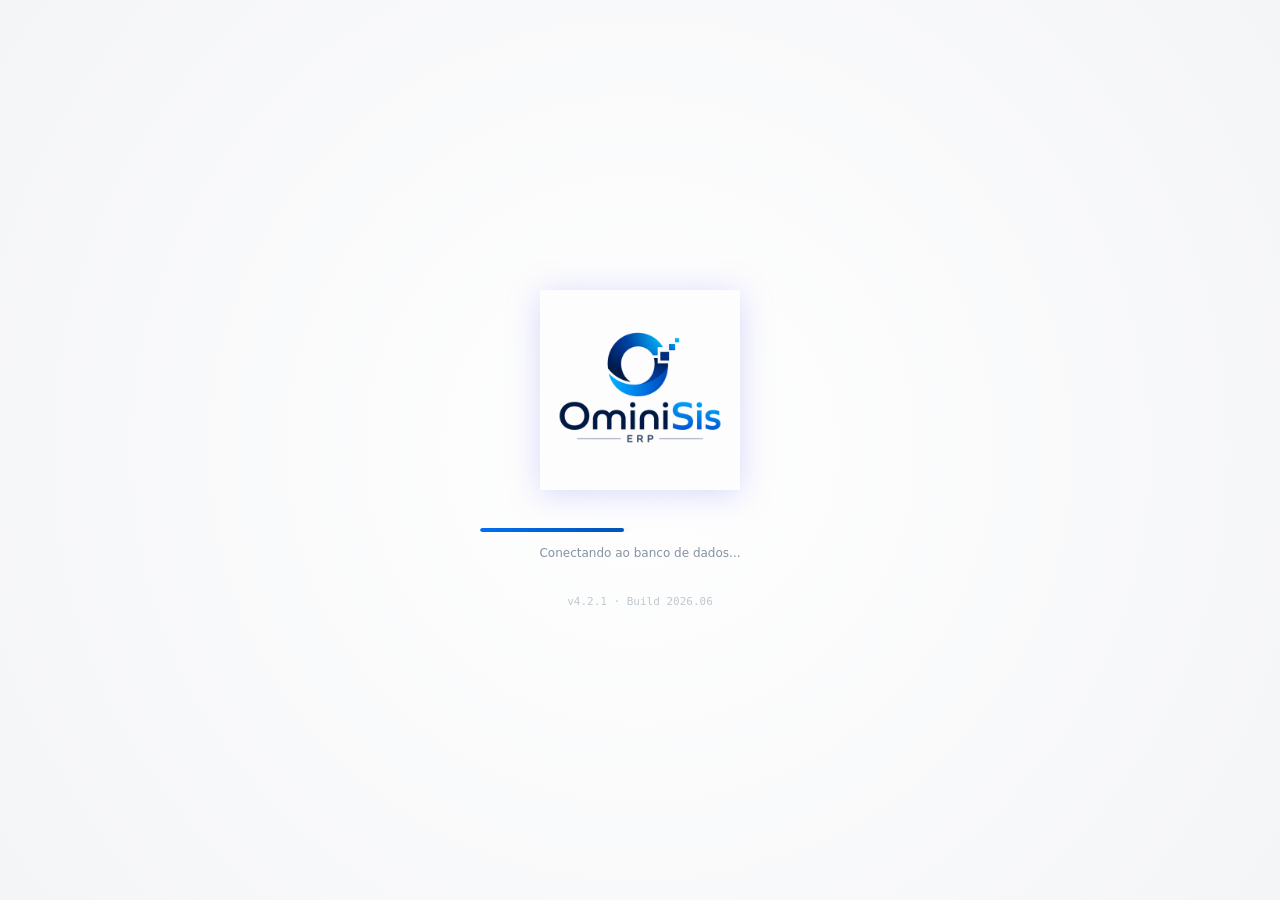
==== commit 679a206f: "Add files via upload" ====
--- a/index.html
+++ b/index.html
@@ -350,7 +350,7 @@
   </div>
   <div id="print-area" class="print-only"></div>
 
-  <script src="js/data.js?v=7"></script>
+  <script src="js/data.js?v=9"></script>
   <script src="js/charts.js?v=5"></script>
   <script src="js/modules/dashboard.js?v=5"></script>
   <script src="js/modules/cadastros.js?v=16"></script>
@@ -358,7 +358,7 @@
   <script src="js/modules/sales.js?v=9"></script>
   <script src="js/modules/purchase.js?v=8"></script>
   <script src="js/modules/inventory.js?v=7"></script>
-  <script src="js/modules/production.js?v=7"></script>
+  <script src="js/modules/production.js?v=9"></script>
   <script src="js/modules/quality.js?v=5"></script>
   <script src="js/modules/maintenance.js?v=5"></script>
   <script src="js/modules/finance.js?v=5"></script>
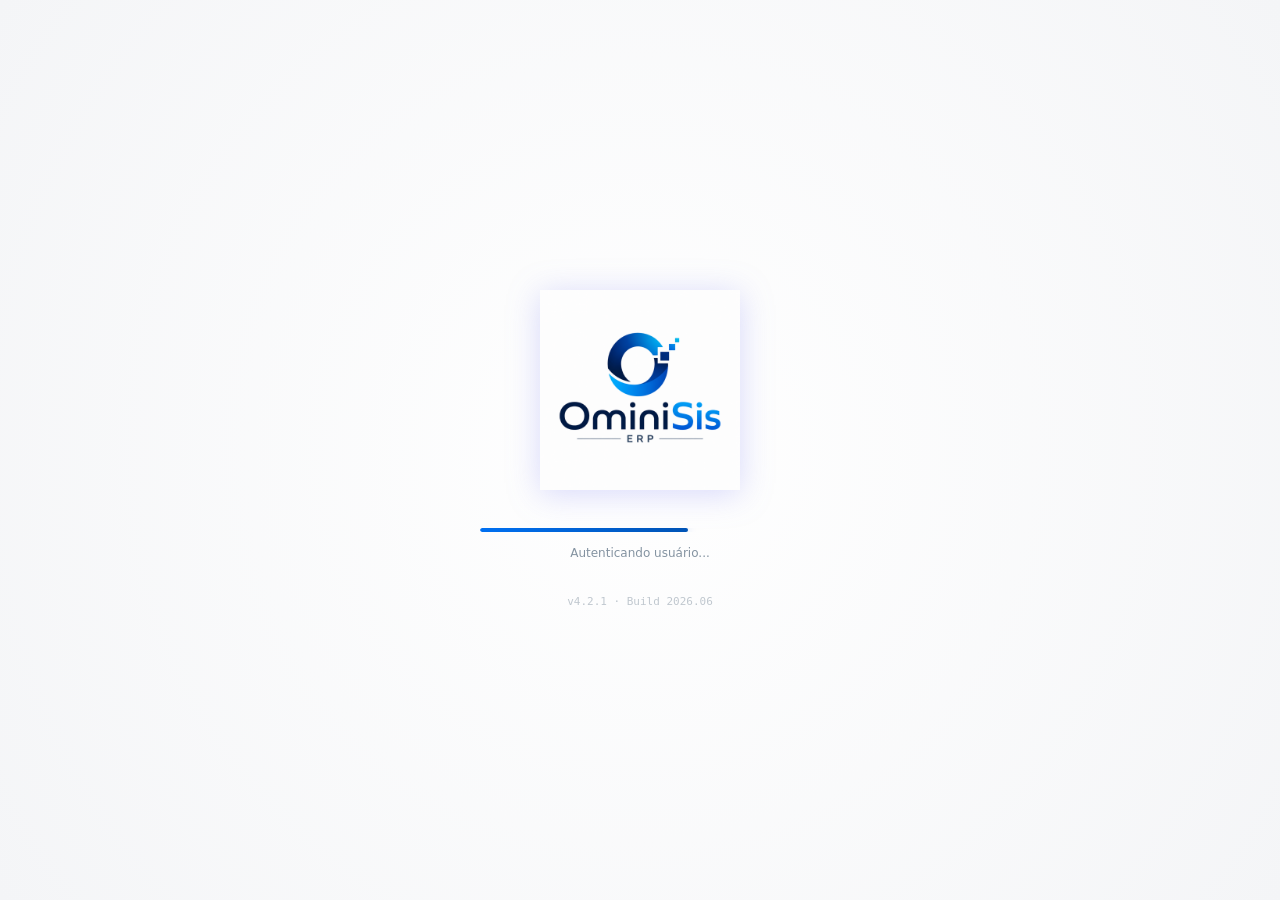
==== commit f08f18d2: "Add files via upload" ====
--- a/index.html
+++ b/index.html
@@ -358,7 +358,7 @@
   <script src="js/modules/sales.js?v=9"></script>
   <script src="js/modules/purchase.js?v=8"></script>
   <script src="js/modules/inventory.js?v=7"></script>
-  <script src="js/modules/production.js?v=9"></script>
+  <script src="js/modules/production.js?v=11"></script>
   <script src="js/modules/quality.js?v=5"></script>
   <script src="js/modules/maintenance.js?v=5"></script>
   <script src="js/modules/finance.js?v=5"></script>
